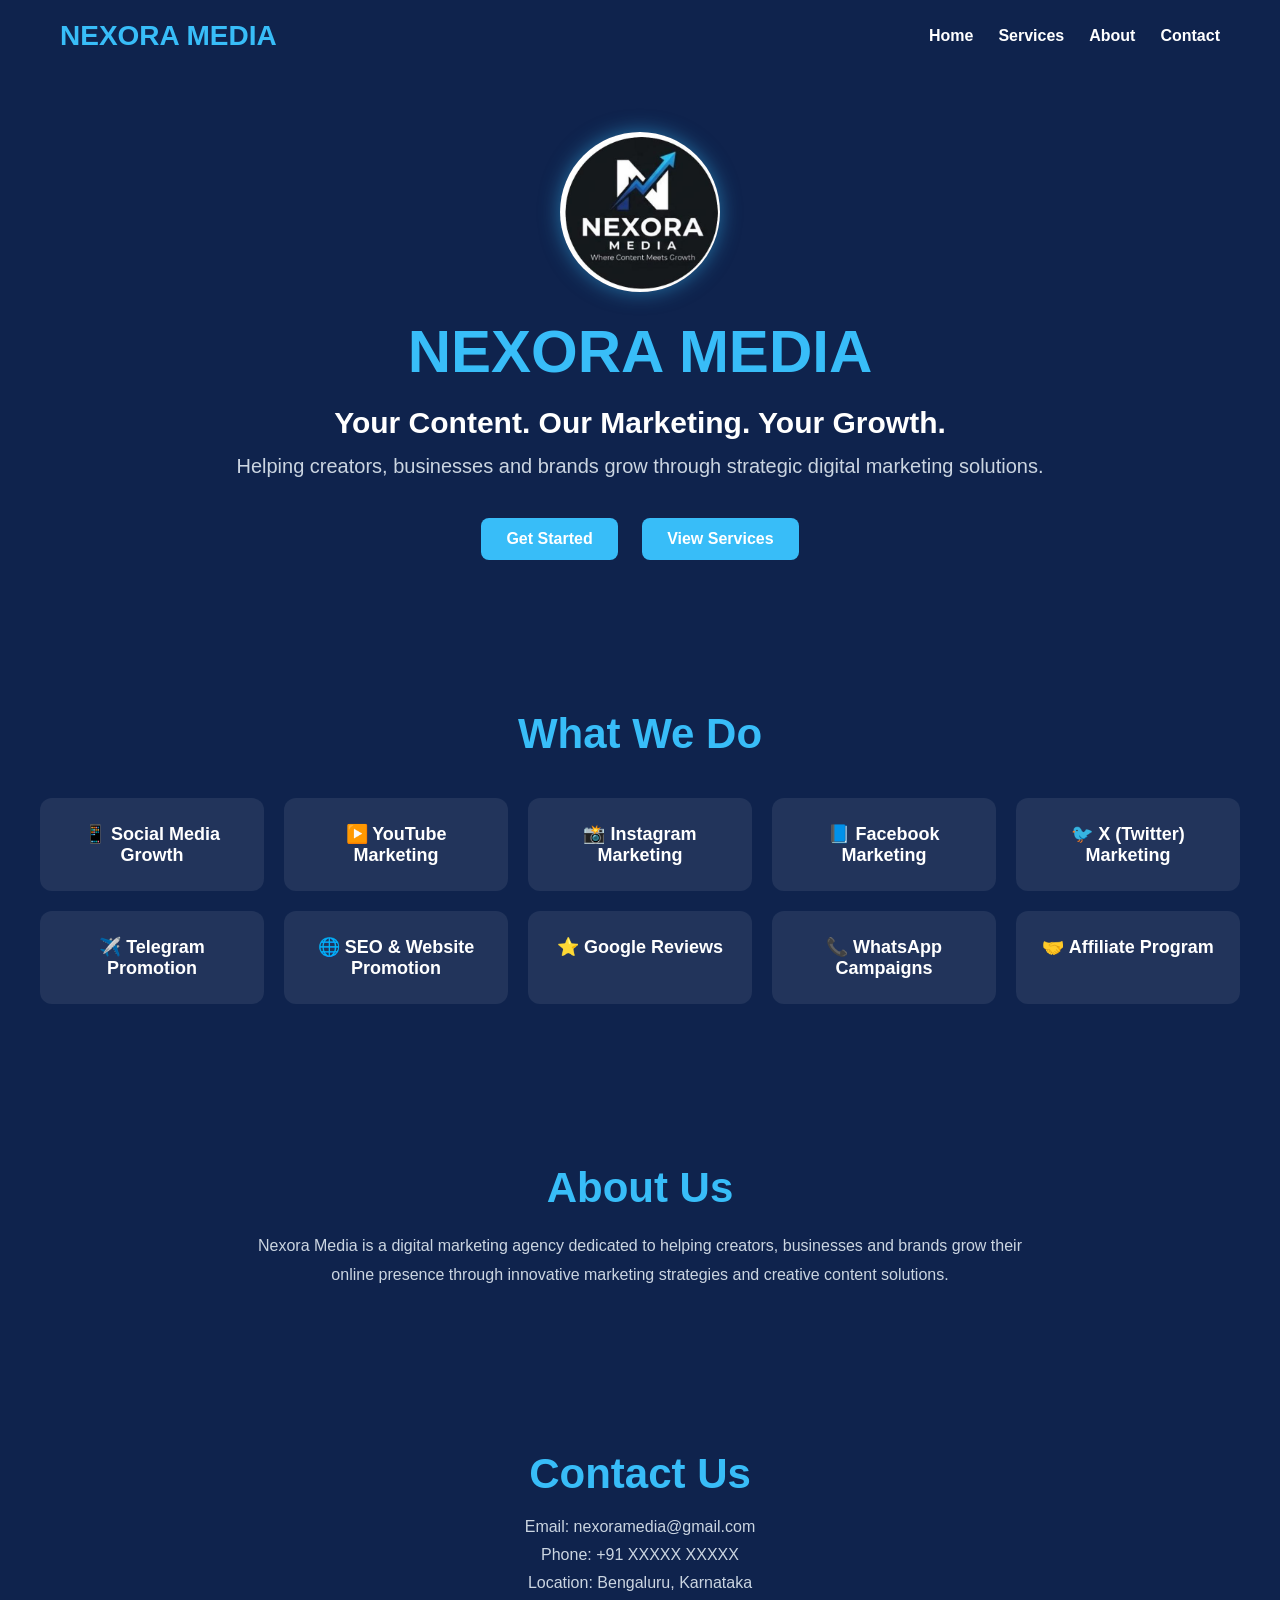
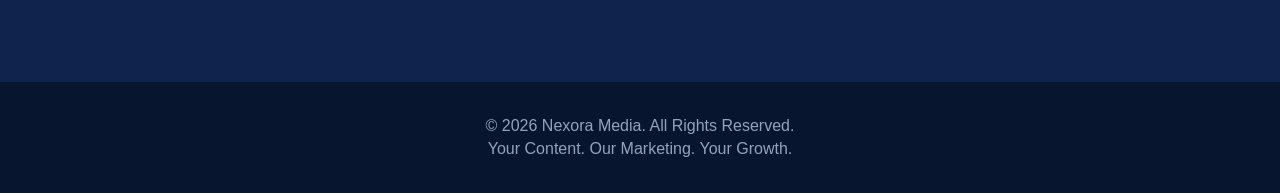
==== index.html @ a1fe9597 "Completed home page and basic things...." ====
<!DOCTYPE html>
<html lang="en">
<head>
    <meta charset="UTF-8">
    <meta name="viewport" content="width=device-width, initial-scale=1.0">
    <title>Nexora Media</title>
    <link rel="stylesheet" href="style.css">
</head>
<body>

<nav>
    <div class="logo">
        NEXORA MEDIA
    </div>

    <ul>
        <li><a href="#">Home</a></li>
        <li><a href="#services">Services</a></li>
        <li><a href="#about">About</a></li>
        <li><a href="#contact">Contact</a></li>
    </ul>
</nav>

<section class="hero">

    <img src="images/logo.jpg.jpeg" alt="Nexora Logo" class="hero-logo">

    <h1>NEXORA MEDIA</h1>

    <h2>Your Content. Our Marketing. Your Growth.</h2>

    <p>
        Helping creators, businesses and brands grow through strategic digital marketing solutions.
    </p>

    <div class="buttons">
        <a href="#contact" class="btn">Get Started</a>
        <a href="#services" class="btn">View Services</a>
    </div>

</section>

<section id="services" class="services">

    <h2>What We Do</h2>

    <div class="service-grid">

        <div class="card">📱 Social Media Growth</div>
        <div class="card">▶️ YouTube Marketing</div>
        <div class="card">📸 Instagram Marketing</div>
        <div class="card">📘 Facebook Marketing</div>
        <div class="card">🐦 X (Twitter) Marketing</div>
        <div class="card">✈️ Telegram Promotion</div>
        <div class="card">🌐 SEO & Website Promotion</div>
        <div class="card">⭐ Google Reviews</div>
        <div class="card">📞 WhatsApp Campaigns</div>
        <div class="card">🤝 Affiliate Program</div>

    </div>

</section>

<section id="about" class="about">

    <h2>About Us</h2>

    <p>
        Nexora Media is a digital marketing agency dedicated to helping creators,
        businesses and brands grow their online presence through innovative
        marketing strategies and creative content solutions.
    </p>

</section>

<section id="contact" class="contact">

    <h2>Contact Us</h2>

    <p>Email: nexoramedia@gmail.com</p>
    <p>Phone: +91 XXXXX XXXXX</p>
    <p>Location: Bengaluru, Karnataka</p>

</section>

<footer>

    <p>© 2026 Nexora Media. All Rights Reserved.</p>

    <p>Your Content. Our Marketing. Your Growth.</p>

</footer>

</body>
</html>
---- style.css ----
*{
    margin:0;
    padding:0;
    box-sizing:border-box;
    font-family:Arial, sans-serif;
}

body{
    background:#0f234d;
    color:white;
}

nav{
    display:flex;
    justify-content:space-between;
    align-items:center;
    padding:20px 60px;
}

.logo{
    font-size:28px;
    font-weight:bold;
    color:#38BDF8;
}

nav ul{
    display:flex;
    list-style:none;
    gap:25px;
}

nav ul li a{
    text-decoration:none;
    color:white;
    font-weight:bold;
}

.hero{
    text-align:center;
    padding:60px 20px;
}

.hero-logo{
    width:160px;
    height:160px;
    border-radius:50%;
    object-fit:cover;
    display:block;
    margin:0 auto 25px auto;
    box-shadow:0 0 20px rgba(56,189,248,0.5);
}

.hero h1{
    font-size:60px;
    color:#38BDF8;
}

.hero h2{
    margin-top:20px;
    font-size:30px;
}

.hero p{
    margin-top:15px;
    font-size:20px;
    color:#cbd5e1;
}

.buttons{
    margin-top:30px;
}

.btn{
    display:inline-block;
    background:#38BDF8;
    color:white;
    text-decoration:none;
    padding:12px 25px;
    border-radius:8px;
    margin:10px;
    font-weight:bold;
}

.services{
    padding:80px 40px;
    text-align:center;
}

.services h2{
    color:#38BDF8;
    font-size:42px;
    margin-bottom:40px;
}

.service-grid{
    display:grid;
    grid-template-columns:repeat(auto-fit,minmax(220px,1fr));
    gap:20px;
}

.card{
    background:rgba(255,255,255,0.08);
    padding:25px;
    border-radius:12px;
    font-size:18px;
    font-weight:bold;
    transition:0.3s;
}

.card:hover{
    transform:translateY(-5px);
}

.about{
    padding:80px 20px;
    text-align:center;
}

.about h2{
    color:#38BDF8;
    font-size:42px;
    margin-bottom:20px;
}

.about p{
    max-width:800px;
    margin:auto;
    color:#cbd5e1;
    line-height:1.8;
}

.contact{
    padding:80px 20px;
    text-align:center;
}

.contact h2{
    color:#38BDF8;
    font-size:42px;
    margin-bottom:20px;
}

.contact p{
    margin:10px;
    color:#cbd5e1;
}

footer{
    text-align:center;
    padding:30px;
    background:#08152f;
}

footer p{
    margin:5px;
    color:#94a3b8;
}
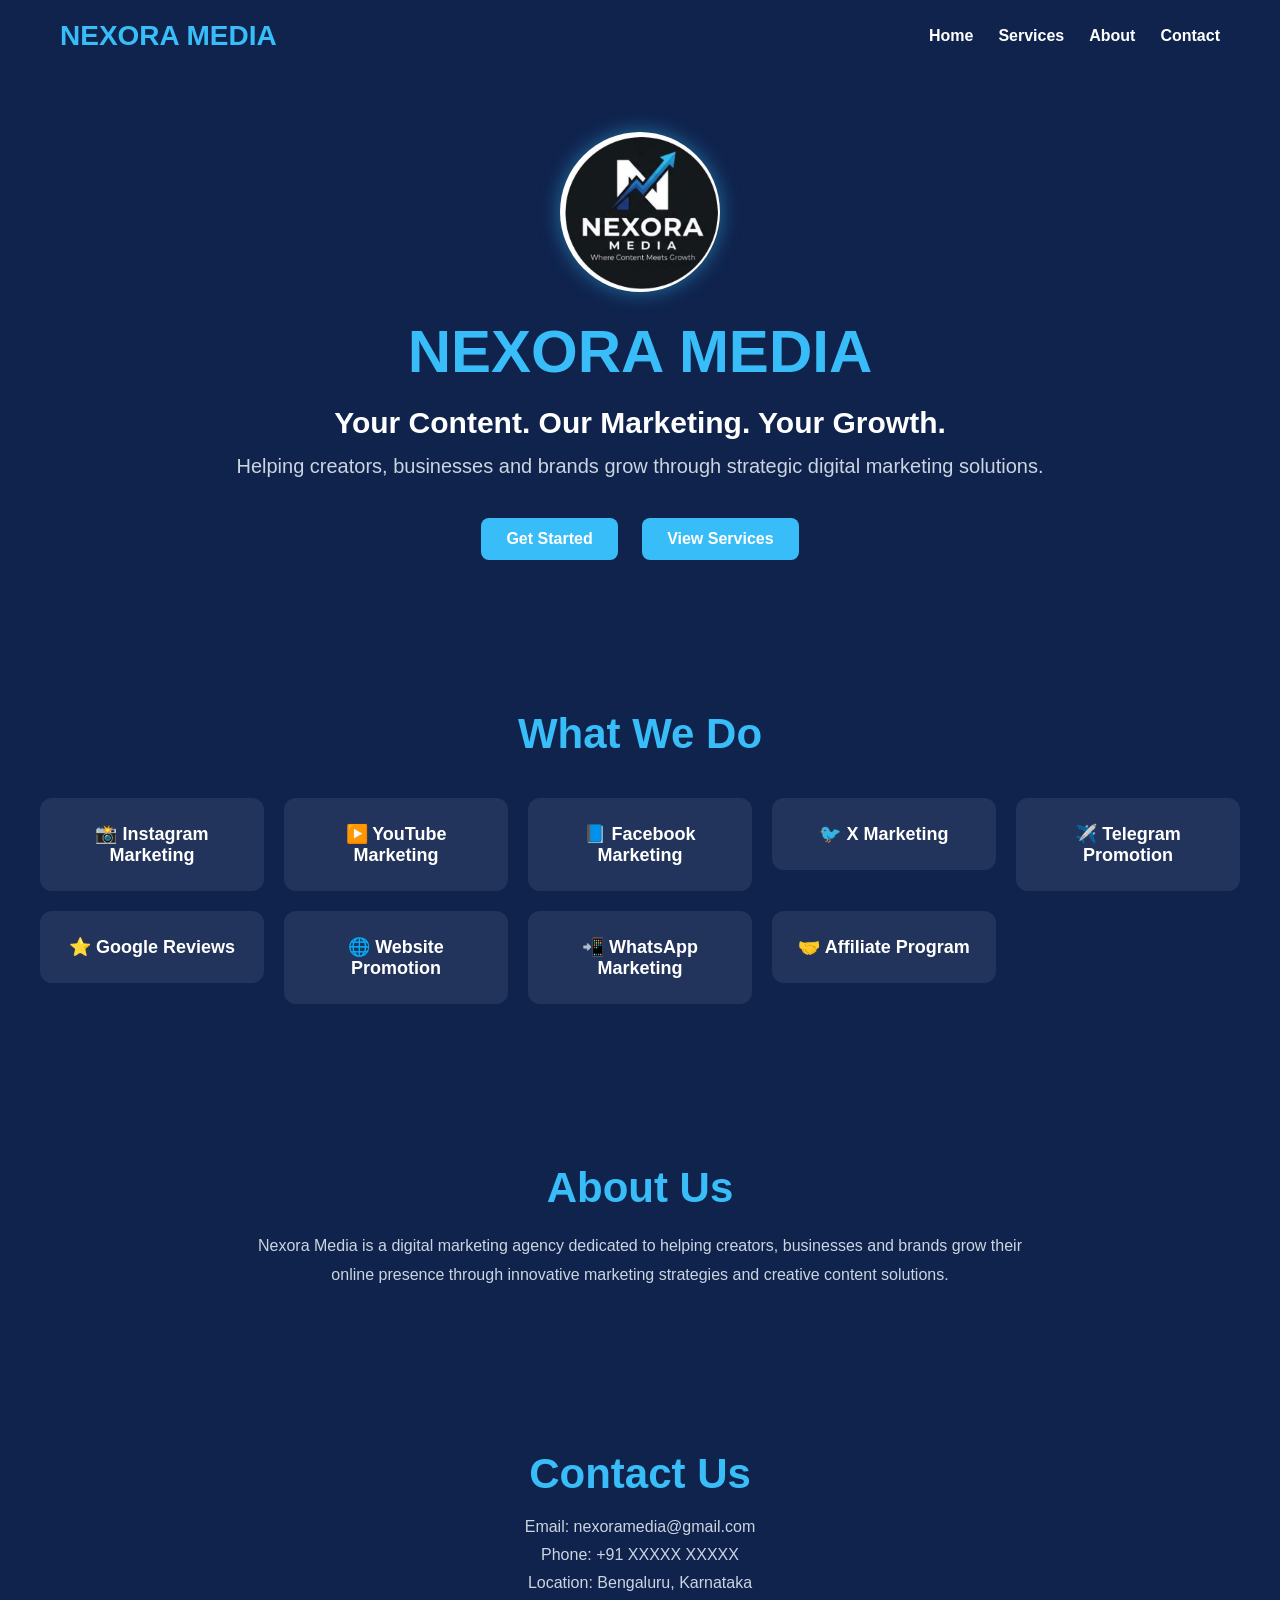
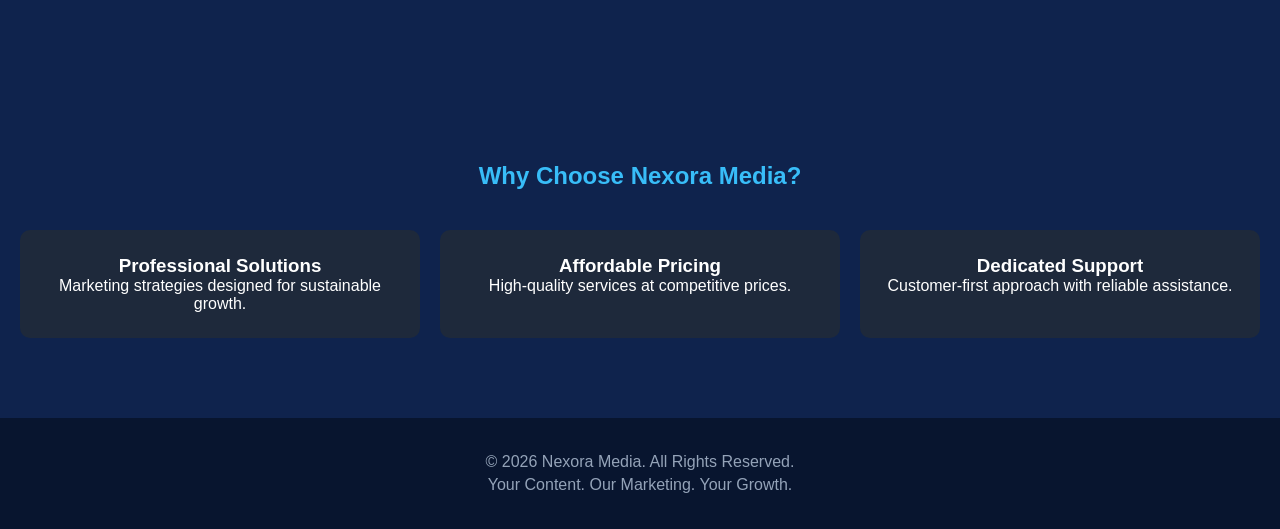
==== commit 6b40c817: "Nexora media v1 completed......" ====
--- a/index.html
+++ b/index.html
@@ -46,18 +46,45 @@
 
     <div class="service-grid">
 
-        <div class="card">📱 Social Media Growth</div>
-        <div class="card">▶️ YouTube Marketing</div>
-        <div class="card">📸 Instagram Marketing</div>
-        <div class="card">📘 Facebook Marketing</div>
-        <div class="card">🐦 X (Twitter) Marketing</div>
-        <div class="card">✈️ Telegram Promotion</div>
-        <div class="card">🌐 SEO & Website Promotion</div>
-        <div class="card">⭐ Google Reviews</div>
-        <div class="card">📞 WhatsApp Campaigns</div>
-        <div class="card">🤝 Affiliate Program</div>
+        <div class="service-grid">
 
-    </div>
+<a href="instagram.html" class="card-link">
+<div class="card">📸 Instagram Marketing</div>
+</a>
+
+<a href="youtube.html" class="card-link">
+<div class="card">▶️ YouTube Marketing</div>
+</a>
+
+<a href="facebook.html" class="card-link">
+<div class="card">📘 Facebook Marketing</div>
+</a>
+
+<a href="twitter.html" class="card-link">
+<div class="card">🐦 X Marketing</div>
+</a>
+
+<a href="telegram.html" class="card-link">
+<div class="card">✈️ Telegram Promotion</div>
+</a>
+
+<a href="google.html" class="card-link">
+<div class="card">⭐ Google Reviews</div>
+</a>
+
+<a href="website.html" class="card-link">
+<div class="card">🌐 Website Promotion</div>
+</a>
+
+<a href="whatsapp.html" class="card-link">
+<div class="card">📲 WhatsApp Marketing</div>
+</a>
+
+<a href="affiliate.html" class="card-link">
+<div class="card">🤝 Affiliate Program</div>
+</a>
+
+</div>
 
 </section>
 
@@ -82,6 +109,30 @@
     <p>Location: Bengaluru, Karnataka</p>
 
 </section>
+<section class="why-us">
+
+<h2>Why Choose Nexora Media?</h2>
+
+<div class="why-grid">
+
+<div class="why-card">
+<h3>Professional Solutions</h3>
+<p>Marketing strategies designed for sustainable growth.</p>
+</div>
+
+<div class="why-card">
+<h3>Affordable Pricing</h3>
+<p>High-quality services at competitive prices.</p>
+</div>
+
+<div class="why-card">
+<h3>Dedicated Support</h3>
+<p>Customer-first approach with reliable assistance.</p>
+</div>
+
+</div>
+
+</section>
 
 <footer>
 
--- a/style.css
+++ b/style.css
@@ -154,4 +154,57 @@
 footer p{
     margin:5px;
     color:#94a3b8;
+}
+.service-page{
+    text-align:center;
+    padding:80px 20px;
+}
+
+.service-page h1{
+    color:#38BDF8;
+    margin-bottom:40px;
+}
+
+.service-list{
+    display:grid;
+    grid-template-columns:repeat(auto-fit,minmax(250px,1fr));
+    gap:20px;
+    max-width:900px;
+    margin:auto;
+}
+
+.service-item{
+    background:#1E293B;
+    padding:20px;
+    border-radius:10px;
+    font-size:18px;
+}
+.card-link{
+    text-decoration:none;
+    color:white;
+}
+.card-link{
+    text-decoration:none;
+    color:white;
+}
+.why-us{
+    padding:80px 20px;
+    text-align:center;
+}
+
+.why-us h2{
+    color:#38BDF8;
+    margin-bottom:40px;
+}
+
+.why-grid{
+    display:grid;
+    grid-template-columns:repeat(auto-fit,minmax(250px,1fr));
+    gap:20px;
+}
+
+.why-card{
+    background:#1E293B;
+    padding:25px;
+    border-radius:10px;
 }
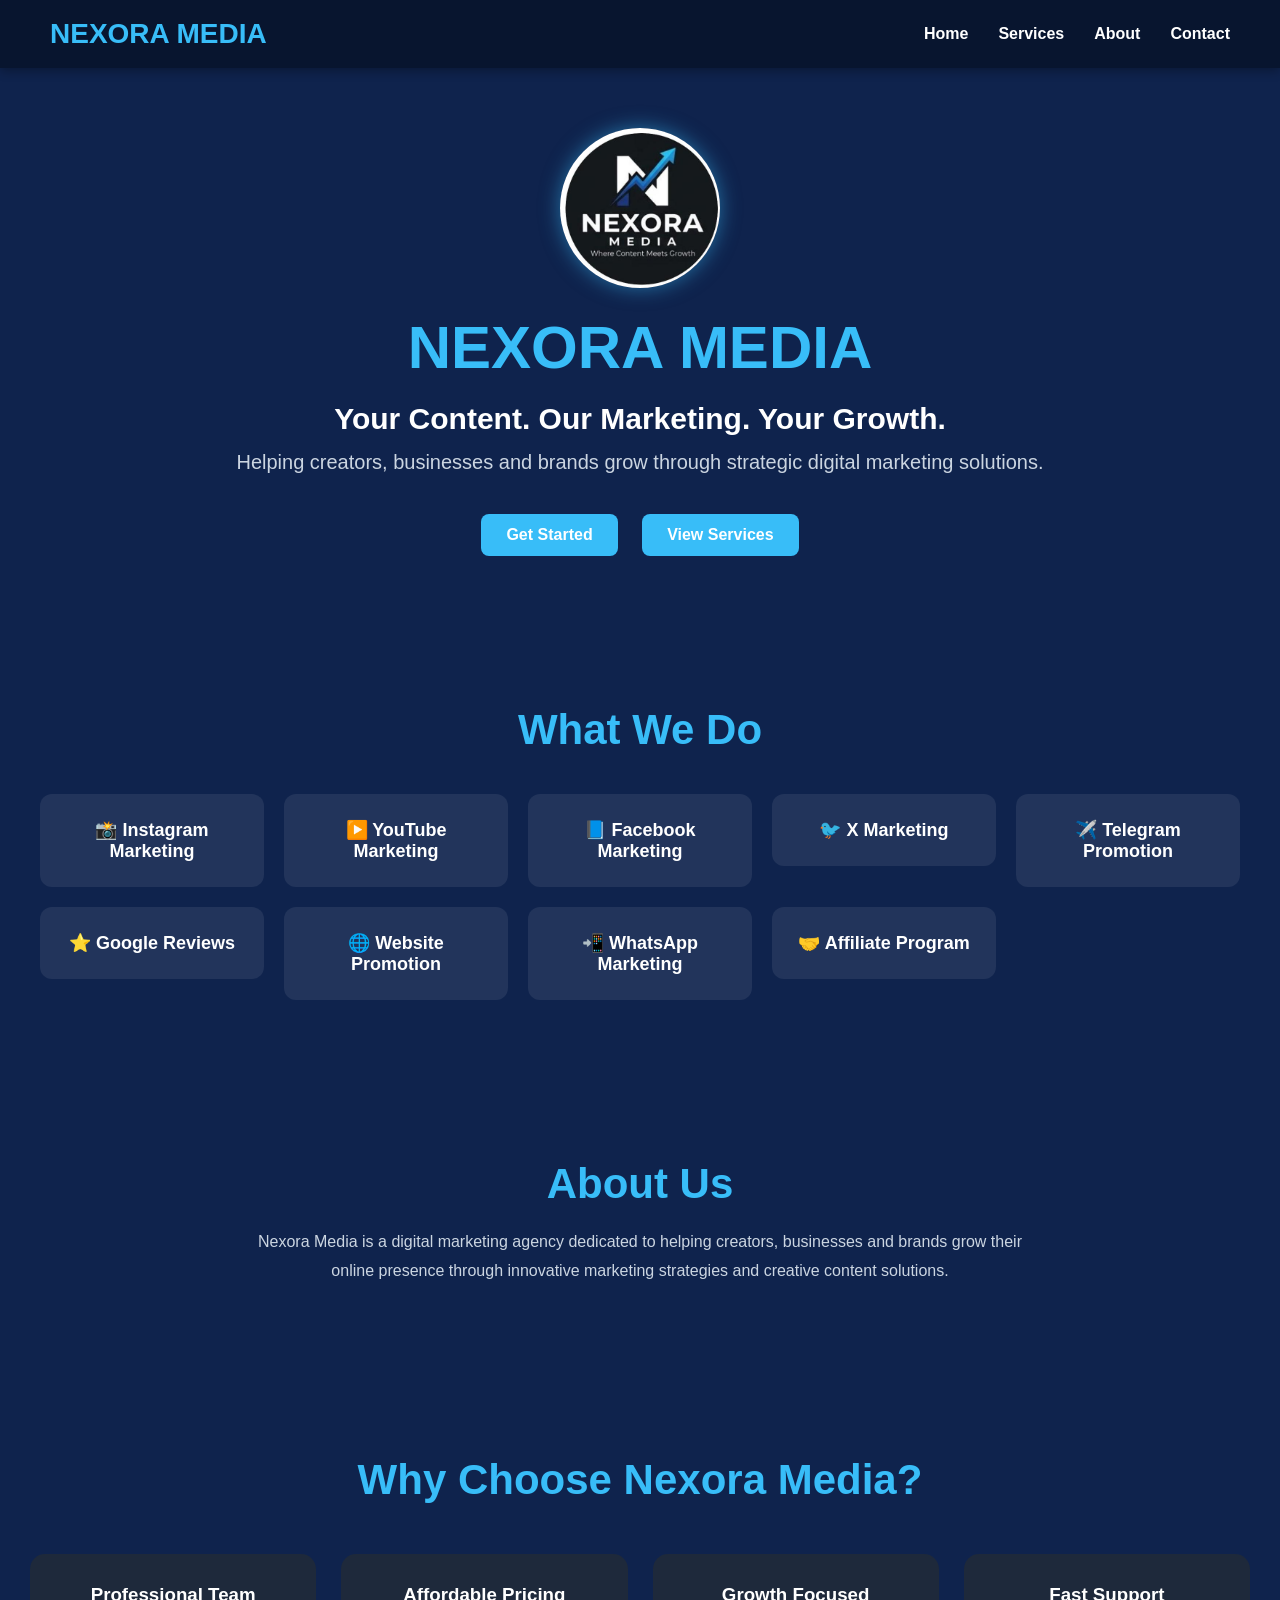
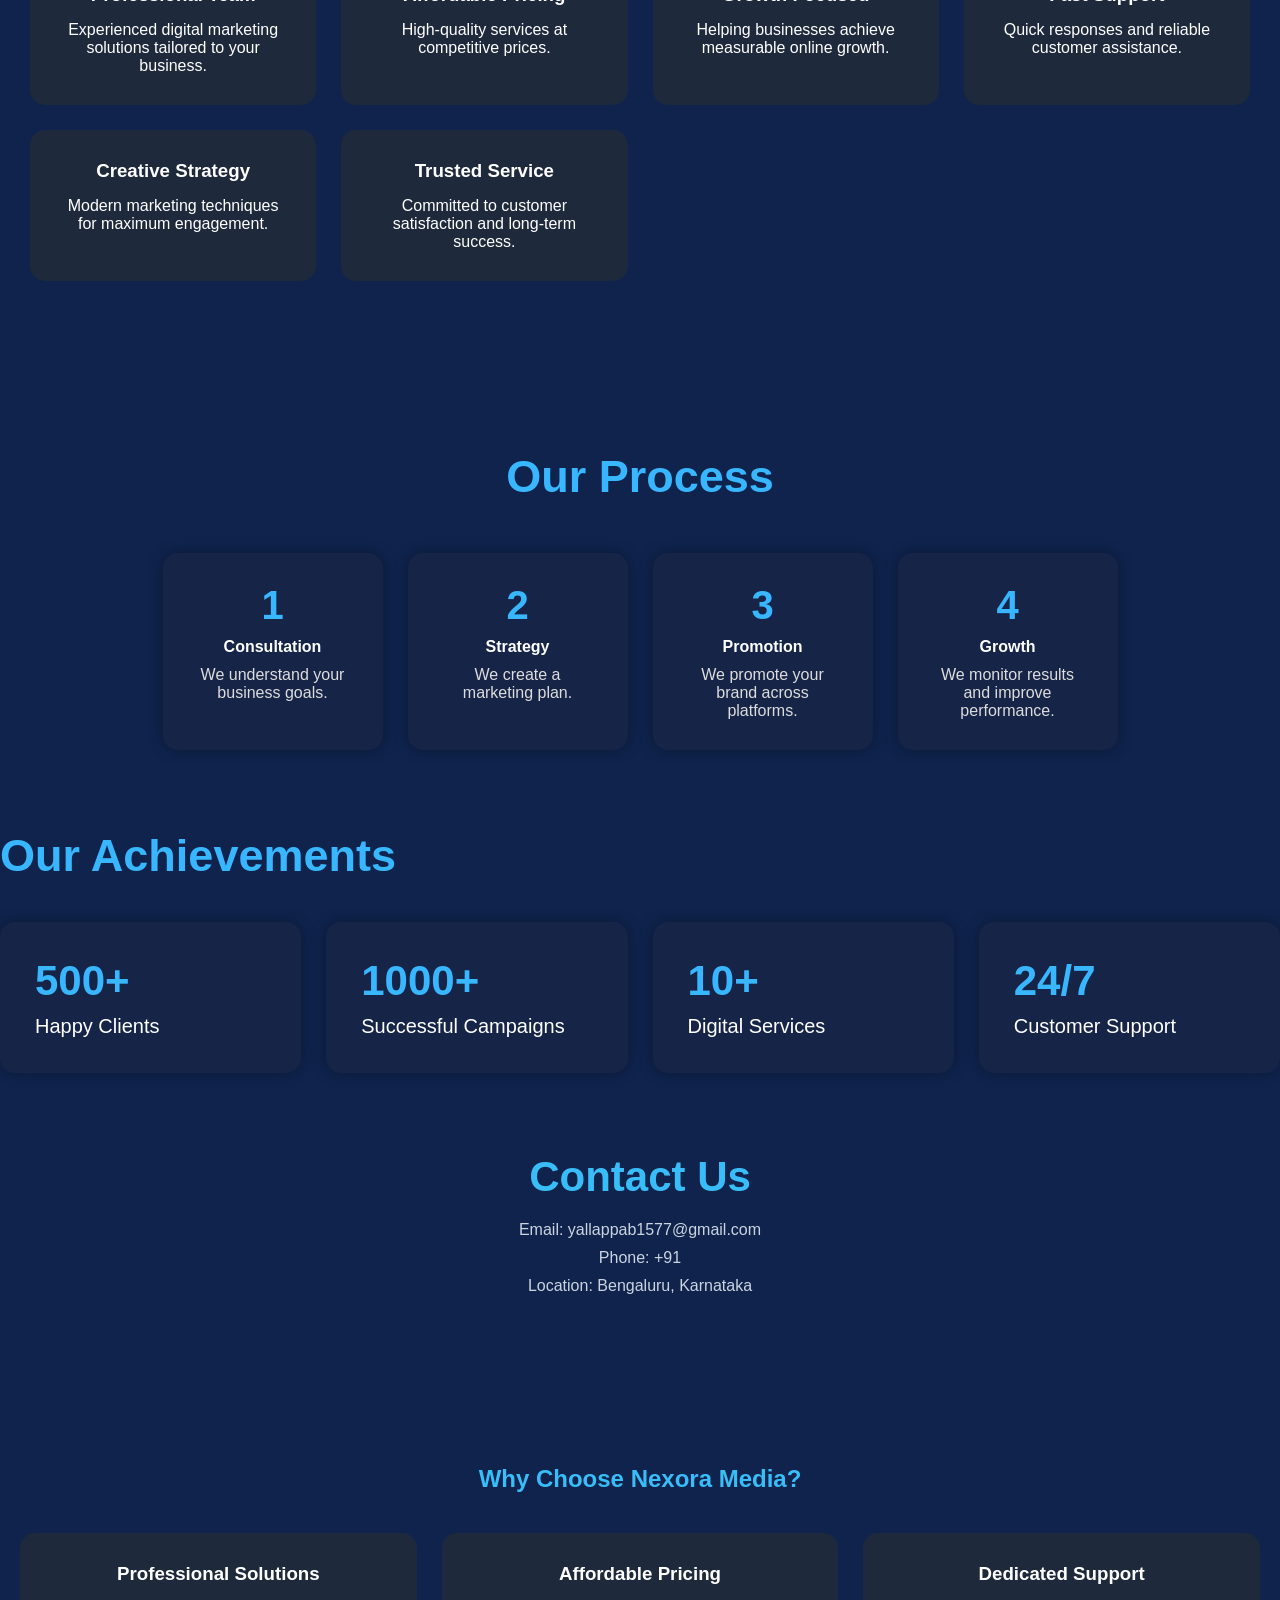
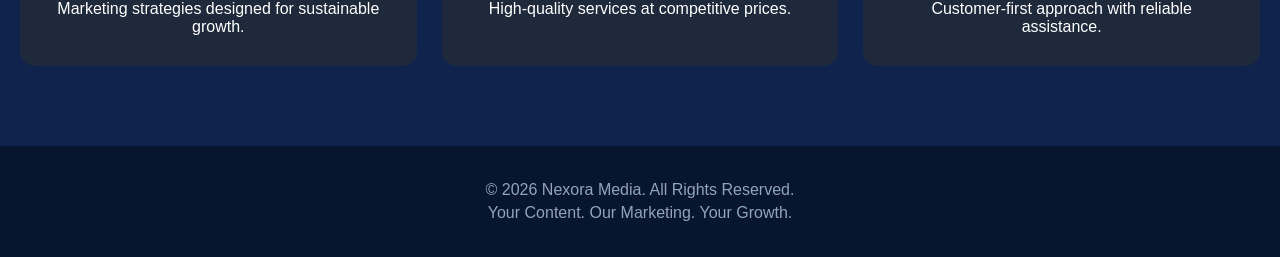
==== commit 7ac82c41: "completed some more section" ====
--- a/index.html
+++ b/index.html
@@ -99,13 +99,114 @@
     </p>
 
 </section>
+<section class="why">
+
+<h2>Why Choose Nexora Media?</h2>
+
+<div class="why-grid">
+
+<div class="why-card">
+<h3>Professional Team</h3>
+<p>Experienced digital marketing solutions tailored to your business.</p>
+</div>
+
+<div class="why-card">
+<h3>Affordable Pricing</h3>
+<p>High-quality services at competitive prices.</p>
+</div>
+
+<div class="why-card">
+<h3>Growth Focused</h3>
+<p>Helping businesses achieve measurable online growth.</p>
+</div>
+
+<div class="why-card">
+<h3>Fast Support</h3>
+<p>Quick responses and reliable customer assistance.</p>
+</div>
+
+<div class="why-card">
+<h3>Creative Strategy</h3>
+<p>Modern marketing techniques for maximum engagement.</p>
+</div>
+
+<div class="why-card">
+<h3>Trusted Service</h3>
+<p>Committed to customer satisfaction and long-term success.</p>
+</div>
+
+</div>
+
+</section>
+<!-- Our Process -->
+
+<section class="process">
+
+<h2>Our Process</h2>
+
+<div class="process-box">
+
+<div class="step">
+<h3>1</h3>
+<h4>Consultation</h4>
+<p>We understand your business goals.</p>
+</div>
+
+<div class="step">
+<h3>2</h3>
+<h4>Strategy</h4>
+<p>We create a marketing plan.</p>
+</div>
+
+<div class="step">
+<h3>3</h3>
+<h4>Promotion</h4>
+<p>We promote your brand across platforms.</p>
+</div>
+
+<div class="step">
+<h3>4</h3>
+<h4>Growth</h4>
+<p>We monitor results and improve performance.</p>
+</div>
+
+</div>
+
+</section>
+<section class="stats">
+    <h2>Our Achievements</h2>
+
+    <div class="stats-container">
+
+        <div class="stat-card">
+            <h1>500+</h1>
+            <p>Happy Clients</p>
+        </div>
+
+        <div class="stat-card">
+            <h1>1000+</h1>
+            <p>Successful Campaigns</p>
+        </div>
+
+        <div class="stat-card">
+            <h1>10+</h1>
+            <p>Digital Services</p>
+        </div>
+
+        <div class="stat-card">
+            <h1>24/7</h1>
+            <p>Customer Support</p>
+        </div>
+
+    </div>
+</section>
 
 <section id="contact" class="contact">
 
     <h2>Contact Us</h2>
 
-    <p>Email: nexoramedia@gmail.com</p>
-    <p>Phone: +91 XXXXX XXXXX</p>
+    <p>Email: yallappab1577@gmail.com</p>
+    <p>Phone: +91 </p>
     <p>Location: Bengaluru, Karnataka</p>
 
 </section>
--- a/style.css
+++ b/style.css
@@ -11,13 +11,22 @@
 }
 
 nav{
+    position:sticky;
+    top:0;
+    width:100%;
+    background:#08152f;
     display:flex;
     justify-content:space-between;
     align-items:center;
-    padding:20px 60px;
+    padding:18px 50px;
+    box-shadow:0 3px 10px rgba(0,0,0,.3);
+    z-index:1000;
 }
 
 .logo{
+    display:flex;
+    align-items:center;
+    gap:12px;
     font-size:28px;
     font-weight:bold;
     color:#38BDF8;
@@ -26,13 +35,18 @@
 nav ul{
     display:flex;
     list-style:none;
-    gap:25px;
+    gap:30px;
 }
 
 nav ul li a{
+    color:white;
     text-decoration:none;
-    color:white;
-    font-weight:bold;
+    font-weight:600;
+    transition:.3s;
+}
+
+nav ul li a:hover{
+    color:#38BDF8;
 }
 
 .hero{
@@ -207,4 +221,128 @@
     background:#1E293B;
     padding:25px;
     border-radius:10px;
+}
+.why{
+    padding:90px 30px;
+    text-align:center;
+}
+
+.why h2{
+    color:#38BDF8;
+    font-size:42px;
+    margin-bottom:50px;
+}
+
+.why-grid{
+    display:grid;
+    grid-template-columns:repeat(auto-fit,minmax(280px,1fr));
+    gap:25px;
+}
+
+.why-card{
+    background:#1E293B;
+    padding:30px;
+    border-radius:15px;
+    transition:.3s;
+}
+
+.why-card:hover{
+    transform:translateY(-10px);
+    background:#2563EB;
+}
+
+.why-card h3{
+    margin-bottom:15px;
+}
+/* Our Process */
+
+.process{
+    padding:80px 10%;
+    text-align:center;
+}
+
+.process h2{
+    font-size:45px;
+    color:#38B6FF;
+    margin-bottom:50px;
+}
+
+.process-box{
+    display:flex;
+    justify-content:center;
+    gap:25px;
+    flex-wrap:wrap;
+}
+
+.step{
+    width:220px;
+    background:#162447;
+    padding:30px;
+    border-radius:15px;
+    box-shadow:0 0 15px rgba(0,0,0,.3);
+    transition:.3s;
+}
+
+.step:hover{
+    transform:translateY(-10px);
+    box-shadow:0 0 20px #38B6FF;
+}
+
+.step h3{
+    color:#38B6FF;
+    font-size:40px;
+    margin-bottom:10px;
+}
+
+.step h4{
+    color:white;
+    margin-bottom:10px;
+}
+
+.step p{
+    color:#ddd;
+}
+
+</div>
+
+</section>
+.stats{
+    padding:80px 10%;
+    text-align:center;
+}
+
+.stats h2{
+    color:#38B6FF;
+    font-size:45px;
+    margin-bottom:40px;
+}
+
+.stats-container{
+    display:grid;
+    grid-template-columns:repeat(4,1fr);
+    gap:25px;
+}
+
+.stat-card{
+    background:#162447;
+    padding:35px;
+    border-radius:15px;
+    transition:.3s;
+    box-shadow:0 0 15px rgba(0,0,0,.3);
+}
+
+.stat-card:hover{
+    transform:translateY(-8px);
+    box-shadow:0 0 20px #38B6FF;
+}
+
+.stat-card h1{
+    color:#38B6FF;
+    font-size:42px;
+    margin-bottom:10px;
+}
+
+.stat-card p{
+    color:white;
+    font-size:20px;
 }
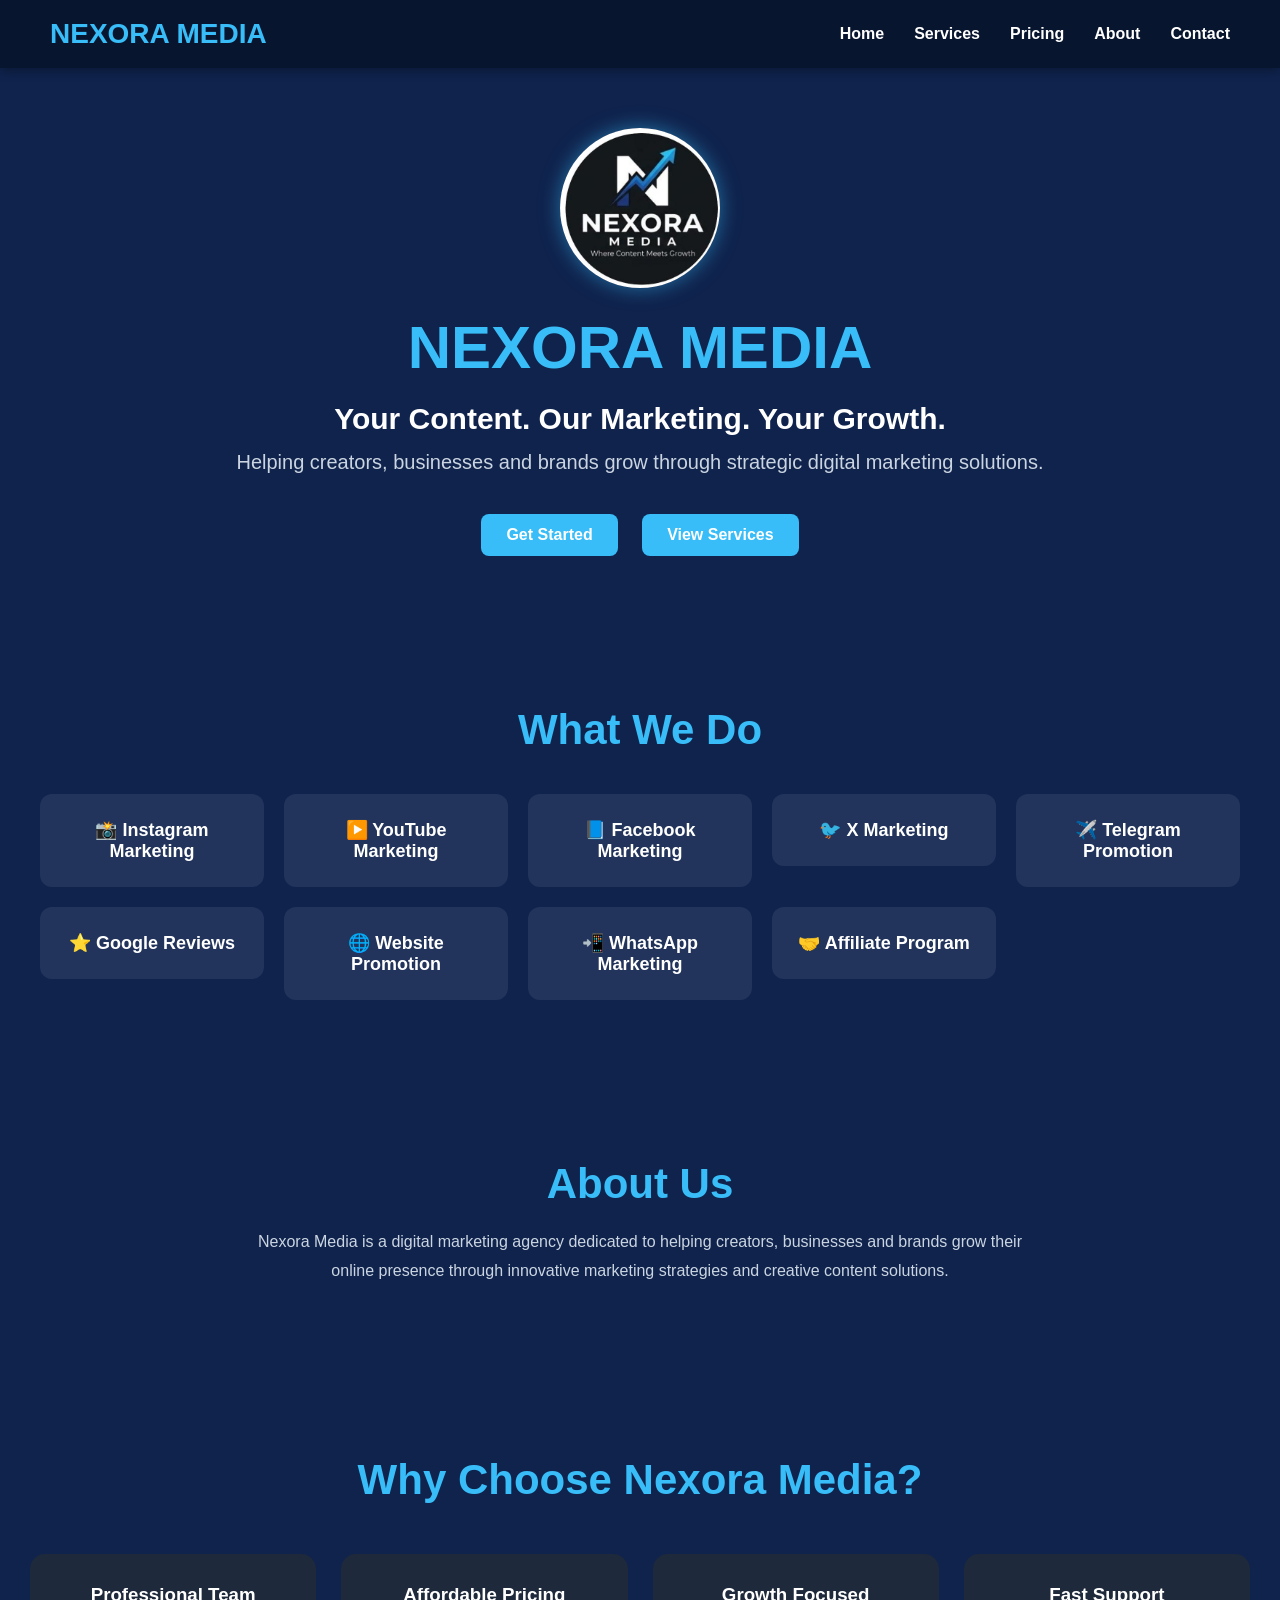
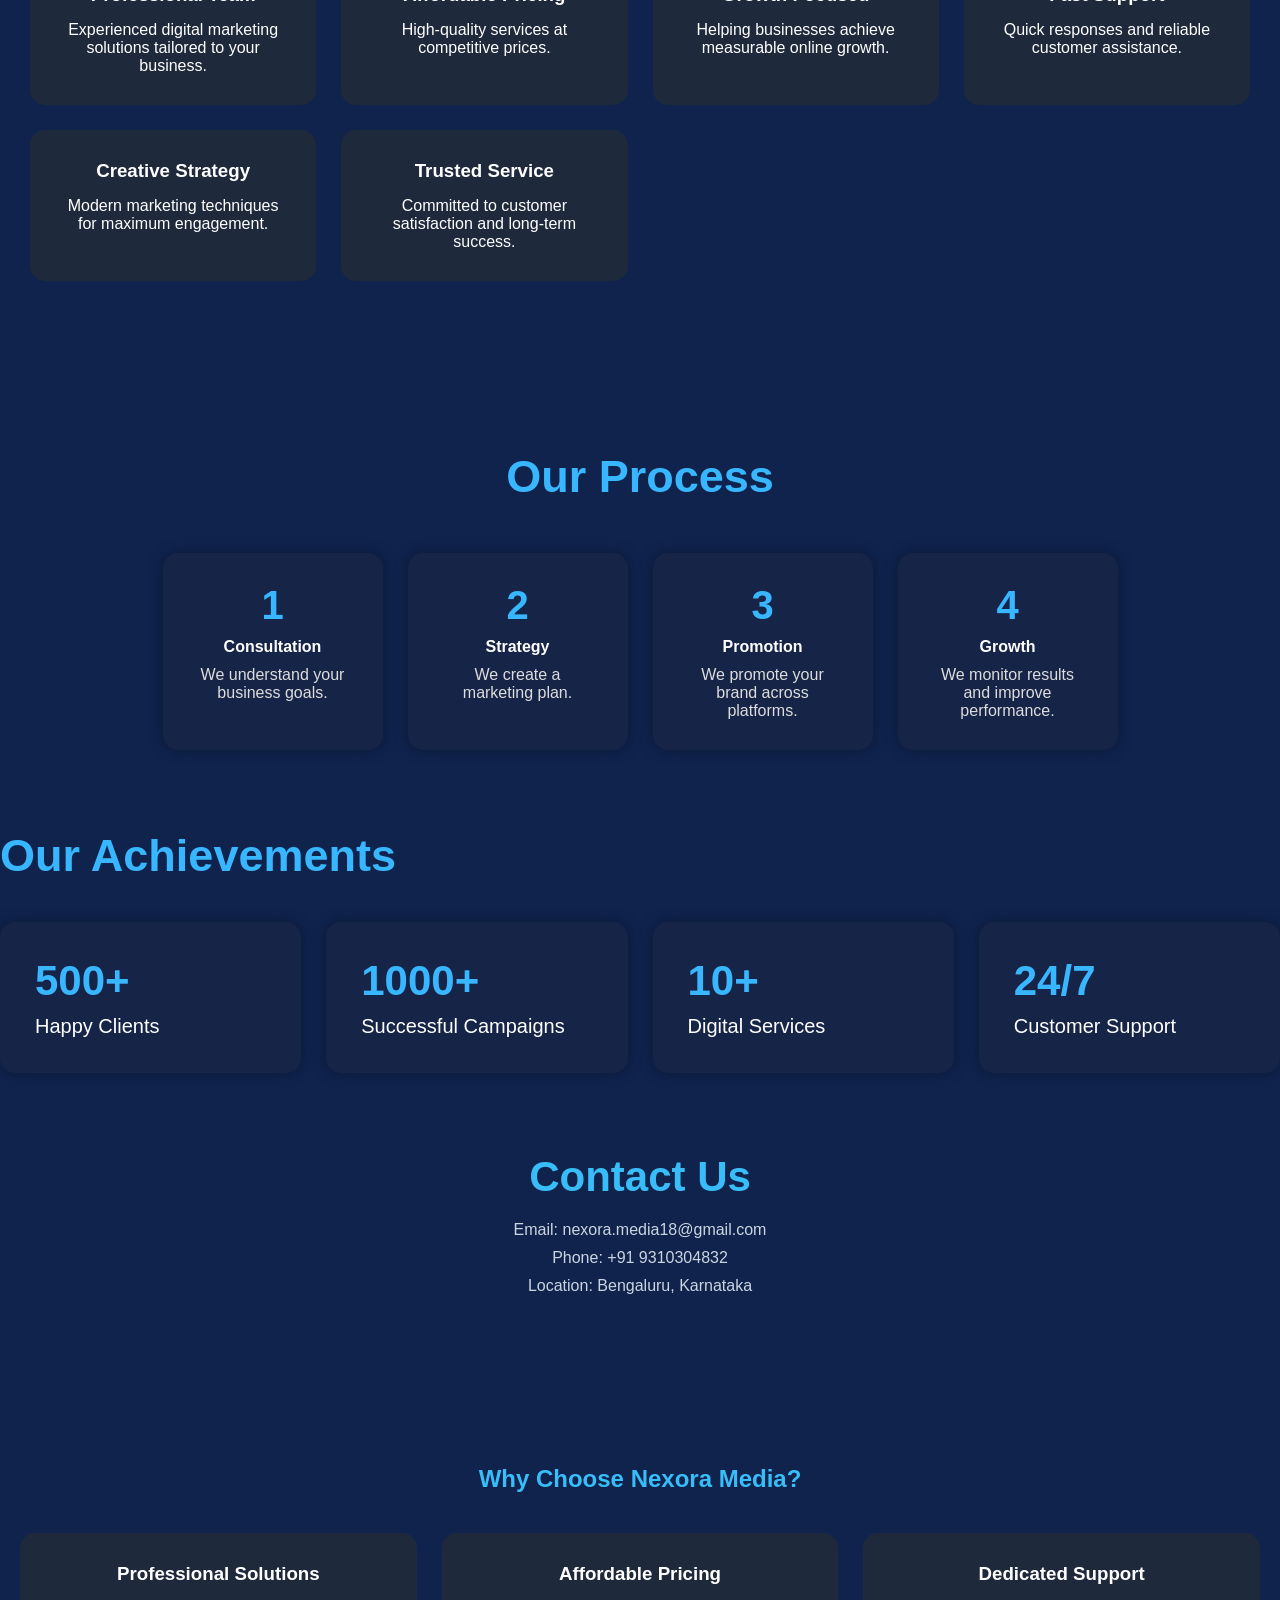
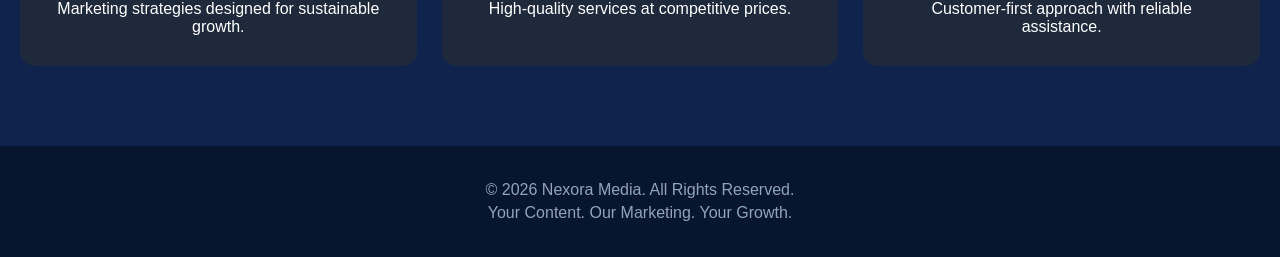
==== commit 93ecec78: "phase 2 about start" ====
--- a/index.html
+++ b/index.html
@@ -16,6 +16,7 @@
     <ul>
         <li><a href="#">Home</a></li>
         <li><a href="#services">Services</a></li>
+        <li><a href="pricing.html">Pricing</a></li>
         <li><a href="#about">About</a></li>
         <li><a href="#contact">Contact</a></li>
     </ul>
@@ -205,8 +206,8 @@
 
     <h2>Contact Us</h2>
 
-    <p>Email: yallappab1577@gmail.com</p>
-    <p>Phone: +91 </p>
+    <p>Email: nexora.media18@gmail.com</p>
+    <p>Phone: +91 9310304832 </p>
     <p>Location: Bengaluru, Karnataka</p>
 
 </section>
--- a/style.css
+++ b/style.css
@@ -345,4 +345,136 @@
 .stat-card p{
     color:white;
     font-size:20px;
+}
+.pricing{
+
+padding:120px 10%;
+
+text-align:center;
+
+}
+
+.pricing h1{
+
+font-size:48px;
+
+color:#25b6ff;
+
+margin-bottom:15px;
+
+}
+
+.pricing p{
+
+font-size:20px;
+
+color:white;
+
+margin-bottom:60px;
+
+}
+.pricing-container{
+
+display:grid;
+
+grid-template-columns:repeat(auto-fit,minmax(300px,1fr));
+
+gap:35px;
+
+margin-top:60px;
+
+}
+
+.price-card{
+
+background:#16213e;
+
+padding:35px;
+
+border-radius:20px;
+
+text-align:center;
+
+transition:.4s;
+
+box-shadow:0 0 20px rgba(0,170,255,.2);
+
+}
+
+.price-card:hover{
+
+transform:translateY(-10px);
+
+box-shadow:0 0 35px #00bfff;
+
+}
+
+.price-card h2{
+
+color:#00bfff;
+
+margin-bottom:10px;
+
+}
+
+.price-card h1{
+
+font-size:50px;
+
+margin:20px 0;
+
+color:white;
+
+}
+
+.price-card p{
+
+margin-bottom:20px;
+
+}
+
+.price-card ul{
+
+list-style:none;
+
+padding:0;
+
+margin:20px 0;
+
+}
+
+.price-card ul li{
+
+margin:12px 0;
+
+color:white;
+
+}
+
+.price-btn{
+
+display:inline-block;
+
+padding:12px 35px;
+
+background:#00bfff;
+
+color:white;
+
+border-radius:30px;
+
+text-decoration:none;
+
+font-weight:bold;
+
+margin-top:20px;
+
+}
+
+.featured{
+
+border:3px solid #00bfff;
+
+transform:scale(1.05);
+
 }
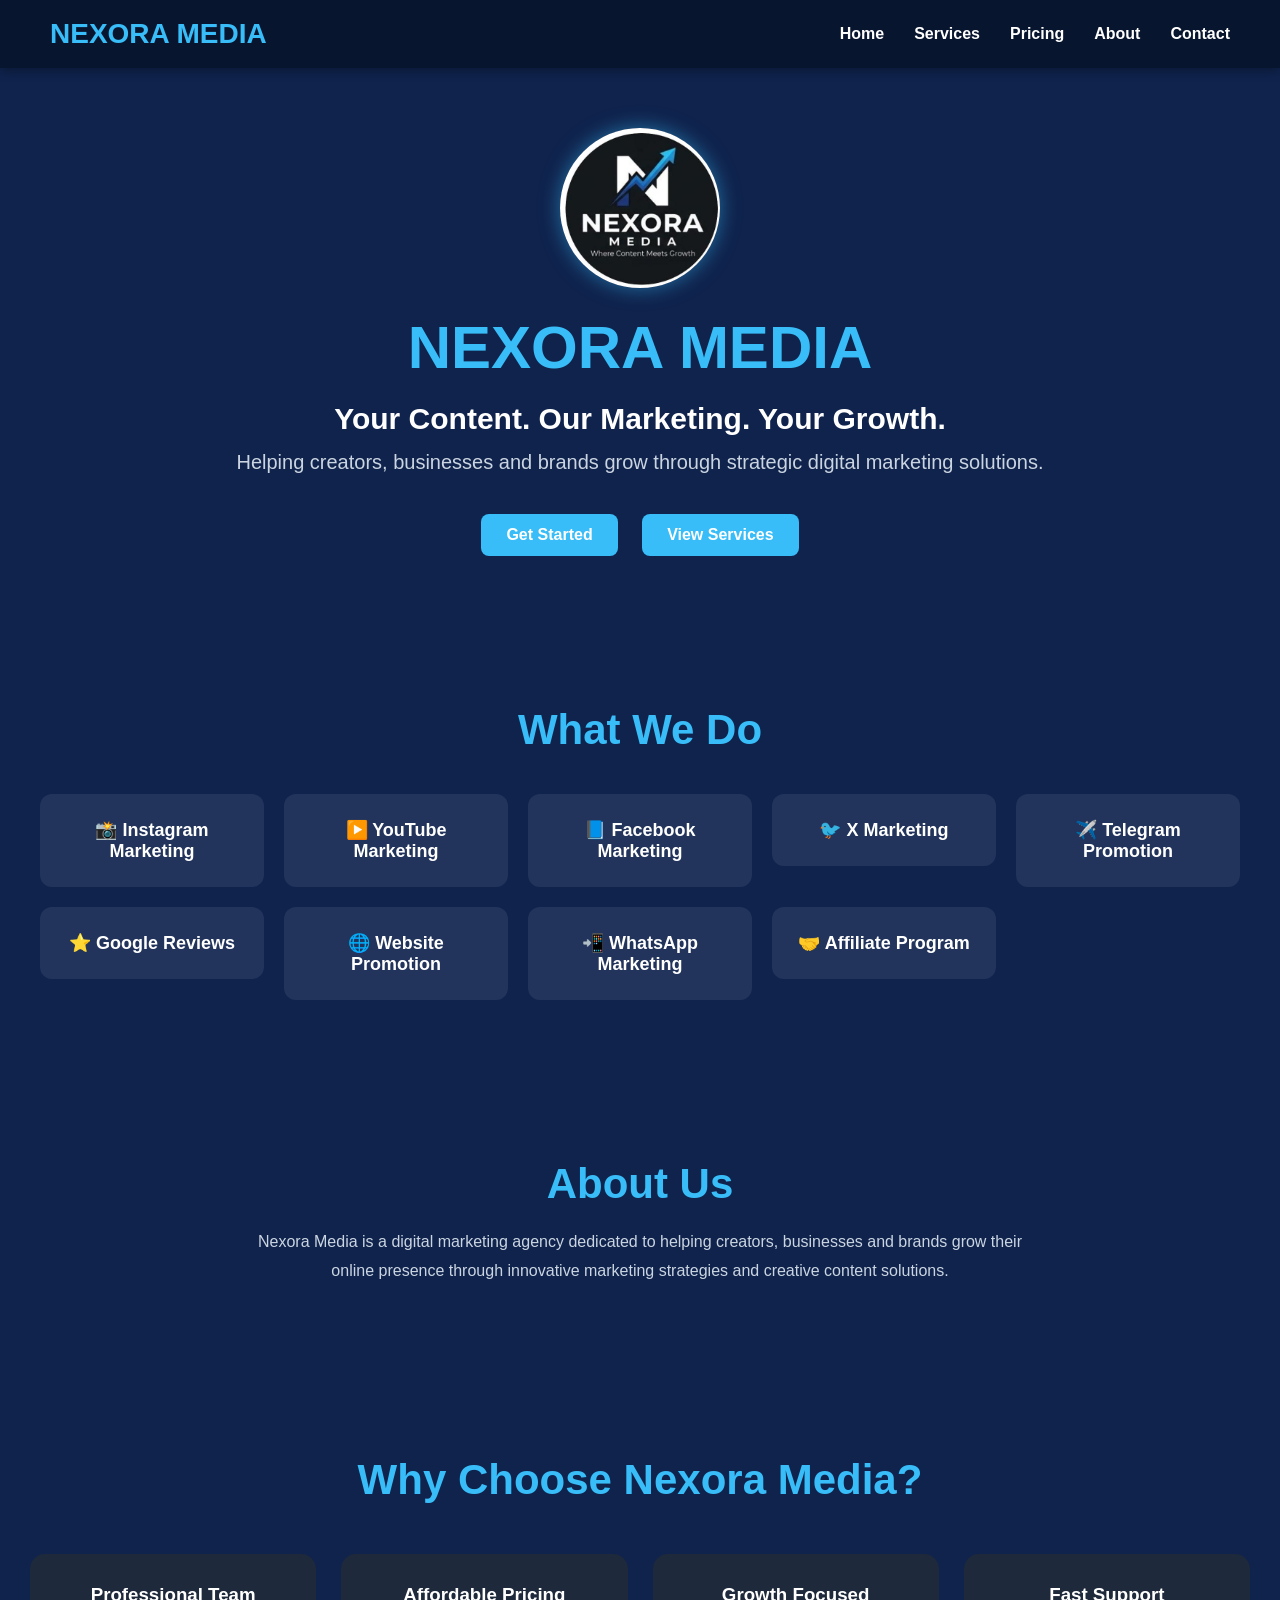
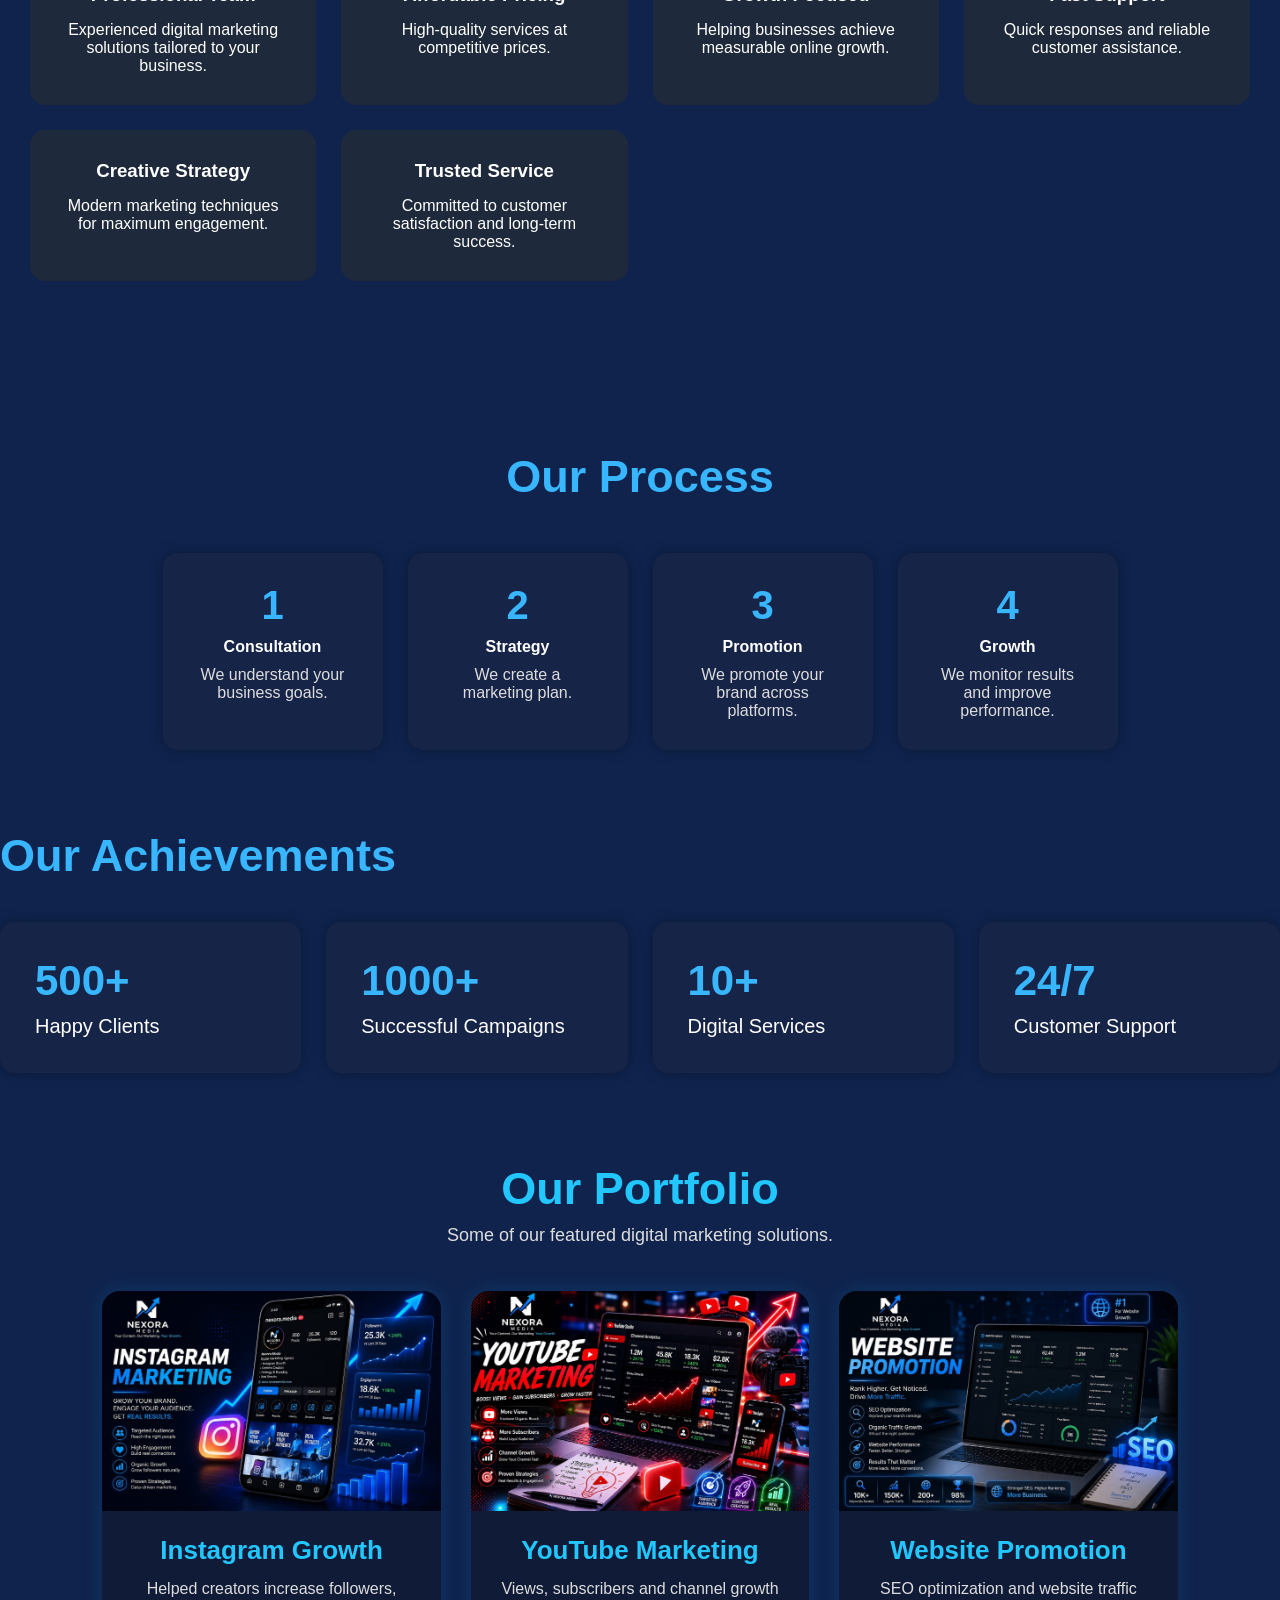
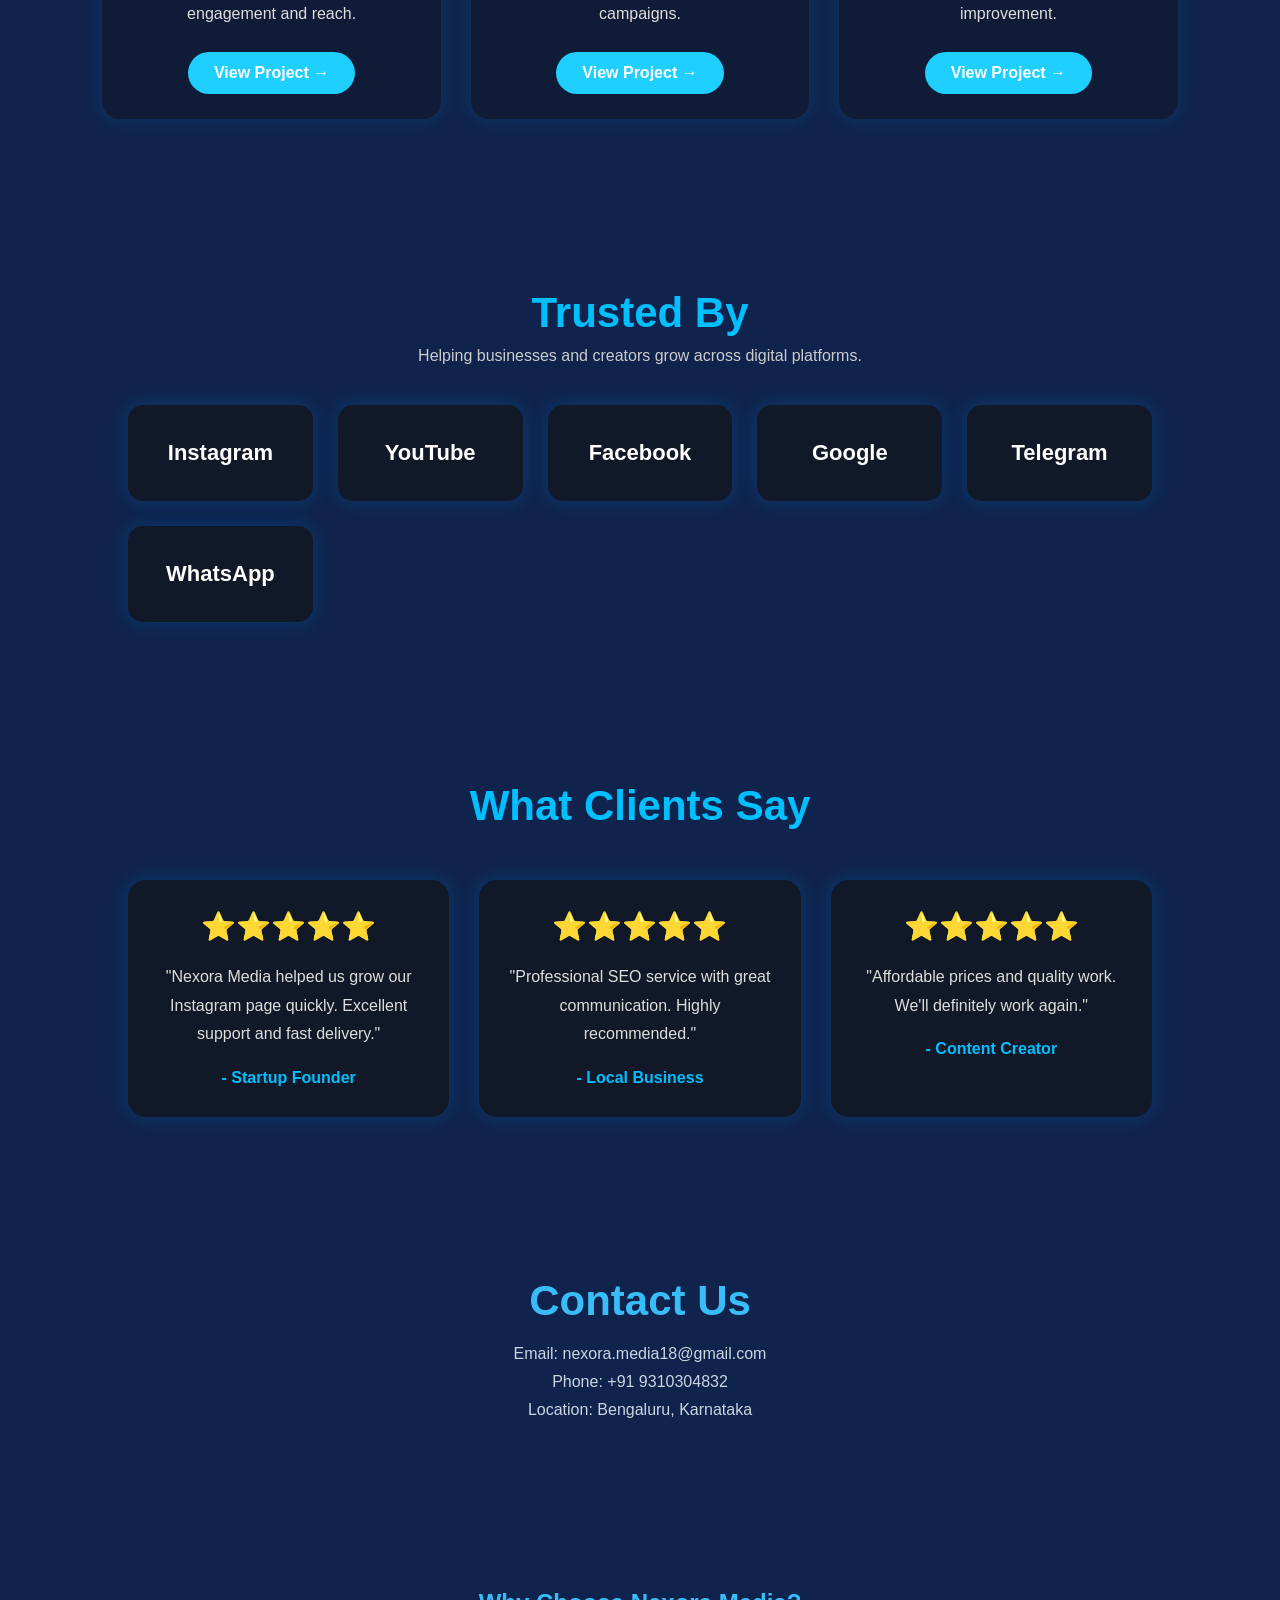
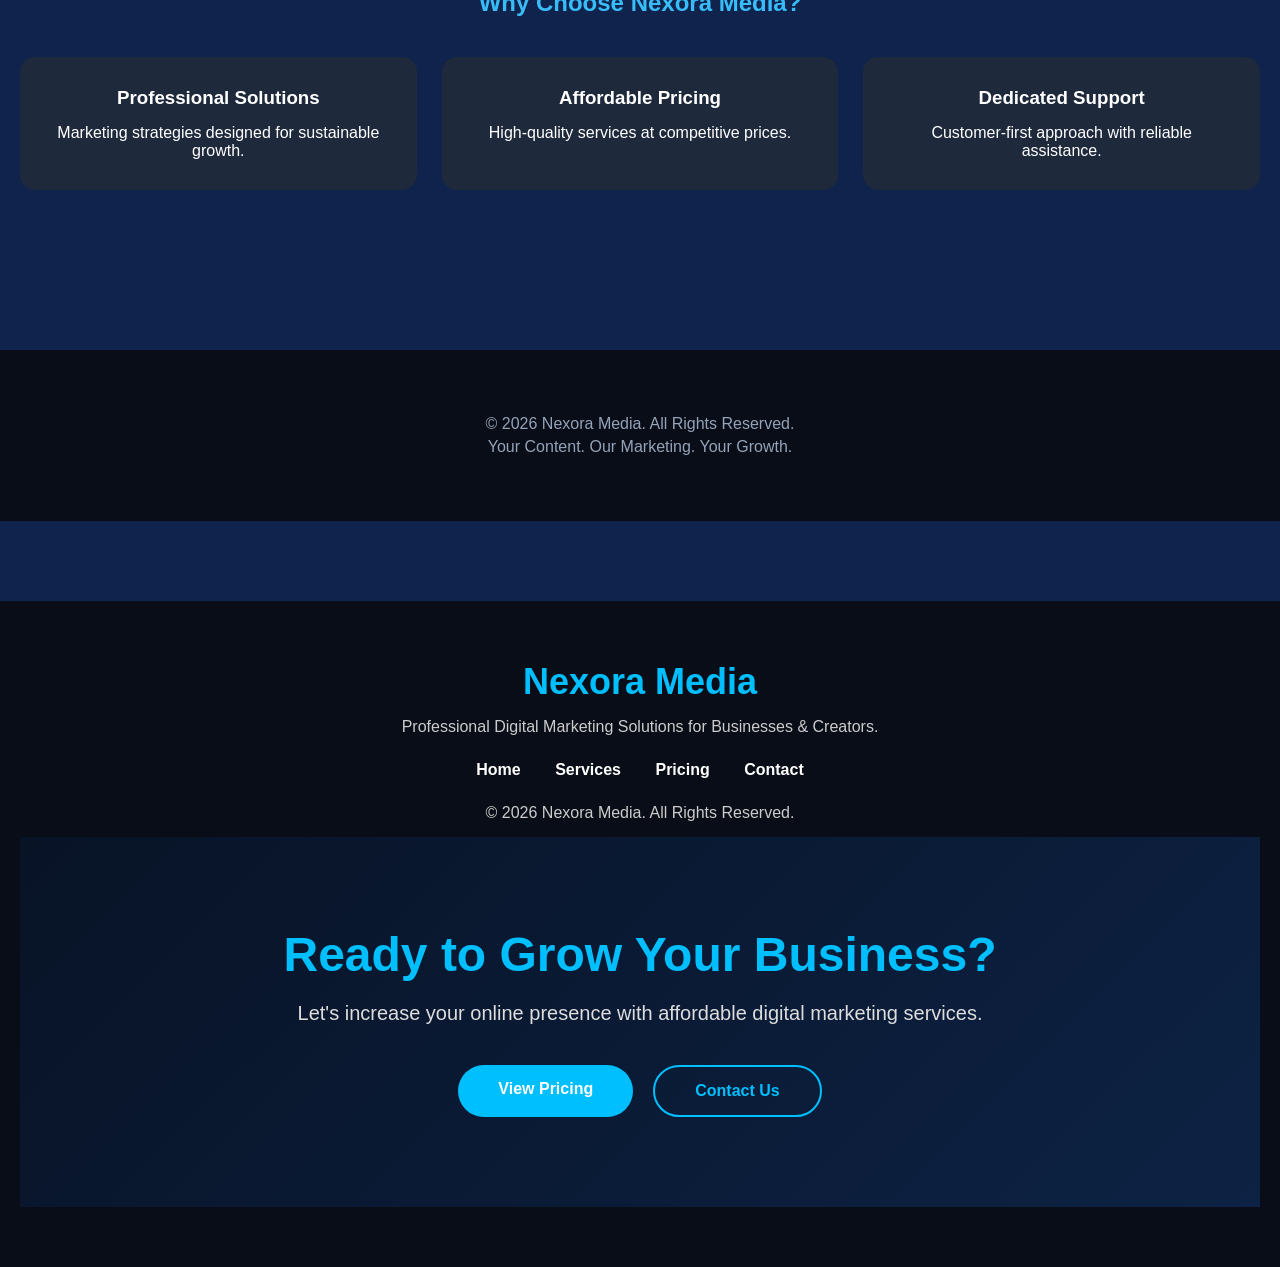
==== commit 57f4cb19: "completed all main required things ..." ====
--- a/index.html
+++ b/index.html
@@ -201,7 +201,88 @@
 
     </div>
 </section>
-
+<!-- PORTFOLIO SECTION -->
+
+<section id="portfolio" class="portfolio">
+
+<h2>Our Portfolio</h2>
+
+<p class="portfolio-text">
+Some of our featured digital marketing solutions.
+</p>
+
+<div class="portfolio-container">
+
+<div class="portfolio-card">
+<img src="images/instagram.jpg" alt="Instagram">
+<h3>Instagram Growth</h3>
+<p>Helped creators increase followers, engagement and reach.</p>
+<a href="instagram.html">View Project →</a>
+</div>
+
+<div class="portfolio-card">
+<img src="images/youtube.jpg" alt="YouTube">
+<h3>YouTube Marketing</h3>
+<p>Views, subscribers and channel growth campaigns.</p>
+<a href="youtube.html">View Project →</a>
+</div>
+
+<div class="portfolio-card">
+<img src="images/website.jpg" alt="Website">
+<h3>Website Promotion</h3>
+<p>SEO optimization and website traffic improvement.</p>
+<a href="website.html">View Project →</a>
+</div>
+
+</div>
+
+</section>
+<section class="clients">
+    <h2>Trusted By</h2>
+    <p>Helping businesses and creators grow across digital platforms.</p>
+
+    <div class="client-logos">
+        <div class="client-box">Instagram</div>
+        <div class="client-box">YouTube</div>
+        <div class="client-box">Facebook</div>
+        <div class="client-box">Google</div>
+        <div class="client-box">Telegram</div>
+        <div class="client-box">WhatsApp</div>
+    </div>
+</section>
+<section class="testimonials">
+
+<h2>What Clients Say</h2>
+
+<div class="testimonial-container">
+
+<div class="testimonial-card">
+<h3>⭐⭐⭐⭐⭐</h3>
+<p>
+"Nexora Media helped us grow our Instagram page quickly. Excellent support and fast delivery."
+</p>
+<h4>- Startup Founder</h4>
+</div>
+
+<div class="testimonial-card">
+<h3>⭐⭐⭐⭐⭐</h3>
+<p>
+"Professional SEO service with great communication. Highly recommended."
+</p>
+<h4>- Local Business</h4>
+</div>
+
+<div class="testimonial-card">
+<h3>⭐⭐⭐⭐⭐</h3>
+<p>
+"Affordable prices and quality work. We'll definitely work again."
+</p>
+<h4>- Content Creator</h4>
+</div>
+
+</div>
+
+</section>
 <section id="contact" class="contact">
 
     <h2>Contact Us</h2>
@@ -243,6 +324,49 @@
     <p>Your Content. Our Marketing. Your Growth.</p>
 
 </footer>
-
+<footer>
+
+<div class="footer-content">
+
+<h2>Nexora Media</h2>
+
+<p>
+Professional Digital Marketing Solutions for Businesses & Creators.
+</p>
+
+<div class="footer-links">
+
+<a href="#">Home</a>
+
+<a href="#services">Services</a>
+
+<a href="pricing.html">Pricing</a>
+
+<a href="#contact">Contact</a>
+
+</div>
+
+<p class="copyright">
+
+© 2026 Nexora Media. All Rights Reserved.
+
+</p>
+
+</div>
+<section class="cta">
+
+<h2>Ready to Grow Your Business?</h2>
+
+<p>
+Let's increase your online presence with affordable digital marketing services.
+</p>
+
+<div class="cta-buttons">
+<a href="pricing.html" class="btn-primary">View Pricing</a>
+<a href="#contact" class="btn-secondary">Contact Us</a>
+</div>
+
+</section>
+</footer>
 </body>
 </html>
--- a/style.css
+++ b/style.css
@@ -477,4 +477,379 @@
 
 transform:scale(1.05);
 
+}
+/* Portfolio */
+
+.portfolio{
+padding:90px 8%;
+text-align:center;
+}
+
+.portfolio h2{
+font-size:45px;
+color:#22c7ff;
+margin-bottom:10px;
+}
+
+.portfolio-text{
+color:#ddd;
+margin-bottom:45px;
+font-size:18px;
+}
+
+.portfolio-container{
+
+display:grid;
+
+grid-template-columns:repeat(auto-fit,minmax(300px,1fr));
+
+gap:30px;
+
+}
+
+.portfolio-card{
+
+background:#101b38;
+
+border-radius:18px;
+
+overflow:hidden;
+
+transition:.4s;
+
+box-shadow:0 0 20px rgba(0,180,255,.15);
+
+}
+
+.portfolio-card:hover{
+
+transform:translateY(-12px);
+
+box-shadow:0 0 35px #18cfff;
+
+}
+
+.portfolio-card img{
+
+width:100%;
+
+height:220px;
+
+object-fit:cover;
+
+}
+
+.portfolio-card h3{
+
+color:#22c7ff;
+
+margin:20px 0 10px;
+
+font-size:26px;
+
+}
+
+.portfolio-card p{
+
+padding:0 20px;
+
+color:#ddd;
+
+line-height:1.6;
+
+}
+
+.portfolio-card a{
+
+display:inline-block;
+
+margin:25px;
+
+padding:12px 26px;
+
+background:#1ecfff;
+
+color:#fff;
+
+border-radius:30px;
+
+text-decoration:none;
+
+font-weight:bold;
+
+transition:.3s;
+
+}
+
+.portfolio-card a:hover{
+
+background:#00a6e6;
+
+}
+.service-image{
+    width:100%;
+    height:220px;
+    object-fit:cover;
+    border-radius:15px;
+    margin-bottom:18px;
+    box-shadow:0 0 20px rgba(0,170,255,.4);
+}
+.clients{
+    padding:80px 10%;
+    text-align:center;
+}
+
+.clients h2{
+    font-size:42px;
+    color:#00bfff;
+    margin-bottom:10px;
+}
+
+.clients p{
+    color:#ccc;
+    margin-bottom:40px;
+}
+
+.client-logos{
+    display:grid;
+    grid-template-columns:repeat(auto-fit,minmax(160px,1fr));
+    gap:25px;
+}
+
+.client-box{
+    background:#111827;
+    padding:35px;
+    border-radius:15px;
+    font-size:22px;
+    font-weight:bold;
+    color:white;
+    transition:.3s;
+    box-shadow:0 0 20px rgba(0,170,255,.2);
+}
+
+.client-box:hover{
+    transform:translateY(-8px);
+    box-shadow:0 0 30px #00bfff;
+}
+.testimonials{
+
+padding:80px 10%;
+
+text-align:center;
+
+}
+
+.testimonials h2{
+
+font-size:42px;
+
+color:#00bfff;
+
+margin-bottom:50px;
+
+}
+
+.testimonial-container{
+
+display:grid;
+
+grid-template-columns:repeat(auto-fit,minmax(280px,1fr));
+
+gap:30px;
+
+}
+
+.testimonial-card{
+
+background:#111827;
+
+padding:30px;
+
+border-radius:18px;
+
+transition:.3s;
+
+box-shadow:0 0 20px rgba(0,170,255,.2);
+
+}
+
+.testimonial-card:hover{
+
+transform:translateY(-10px);
+
+box-shadow:0 0 30px #00bfff;
+
+}
+
+.testimonial-card h3{
+
+font-size:28px;
+
+margin-bottom:20px;
+
+}
+
+.testimonial-card p{
+
+color:#ddd;
+
+line-height:1.8;
+
+}
+
+.testimonial-card h4{
+
+margin-top:20px;
+
+color:#00bfff;
+
+}
+footer{
+
+background:#090d17;
+
+padding:60px 20px;
+
+text-align:center;
+
+margin-top:80px;
+
+}
+
+.footer-content h2{
+
+color:#00bfff;
+
+font-size:36px;
+
+}
+
+.footer-content p{
+
+color:#ccc;
+
+margin:15px 0;
+
+}
+
+.footer-links{
+
+margin:25px 0;
+
+}
+
+.footer-links a{
+
+color:white;
+
+text-decoration:none;
+
+margin:0 15px;
+
+font-weight:bold;
+
+transition:.3s;
+
+}
+
+.footer-links a:hover{
+
+color:#00bfff;
+
+}
+
+.copyright{
+
+margin-top:25px;
+
+color:#777;
+
+}
+.cta{
+
+padding:90px 10%;
+
+text-align:center;
+
+background:linear-gradient(135deg,#081326,#0d2244);
+
+}
+
+.cta h2{
+
+font-size:48px;
+
+color:#00bfff;
+
+margin-bottom:20px;
+
+}
+
+.cta p{
+
+font-size:20px;
+
+color:#ddd;
+
+margin-bottom:40px;
+
+}
+
+.cta-buttons{
+
+display:flex;
+
+justify-content:center;
+
+gap:20px;
+
+flex-wrap:wrap;
+
+}
+
+.btn-primary,
+.btn-secondary{
+
+padding:15px 40px;
+
+border-radius:50px;
+
+text-decoration:none;
+
+font-weight:bold;
+
+transition:.3s;
+
+}
+
+.btn-primary{
+
+background:#00bfff;
+
+color:white;
+
+}
+
+.btn-secondary{
+
+border:2px solid #00bfff;
+
+color:#00bfff;
+
+}
+
+.btn-primary:hover{
+
+transform:translateY(-5px);
+
+box-shadow:0 0 20px #00bfff;
+
+}
+
+.btn-secondary:hover{
+
+background:#00bfff;
+
+color:white;
+
 }
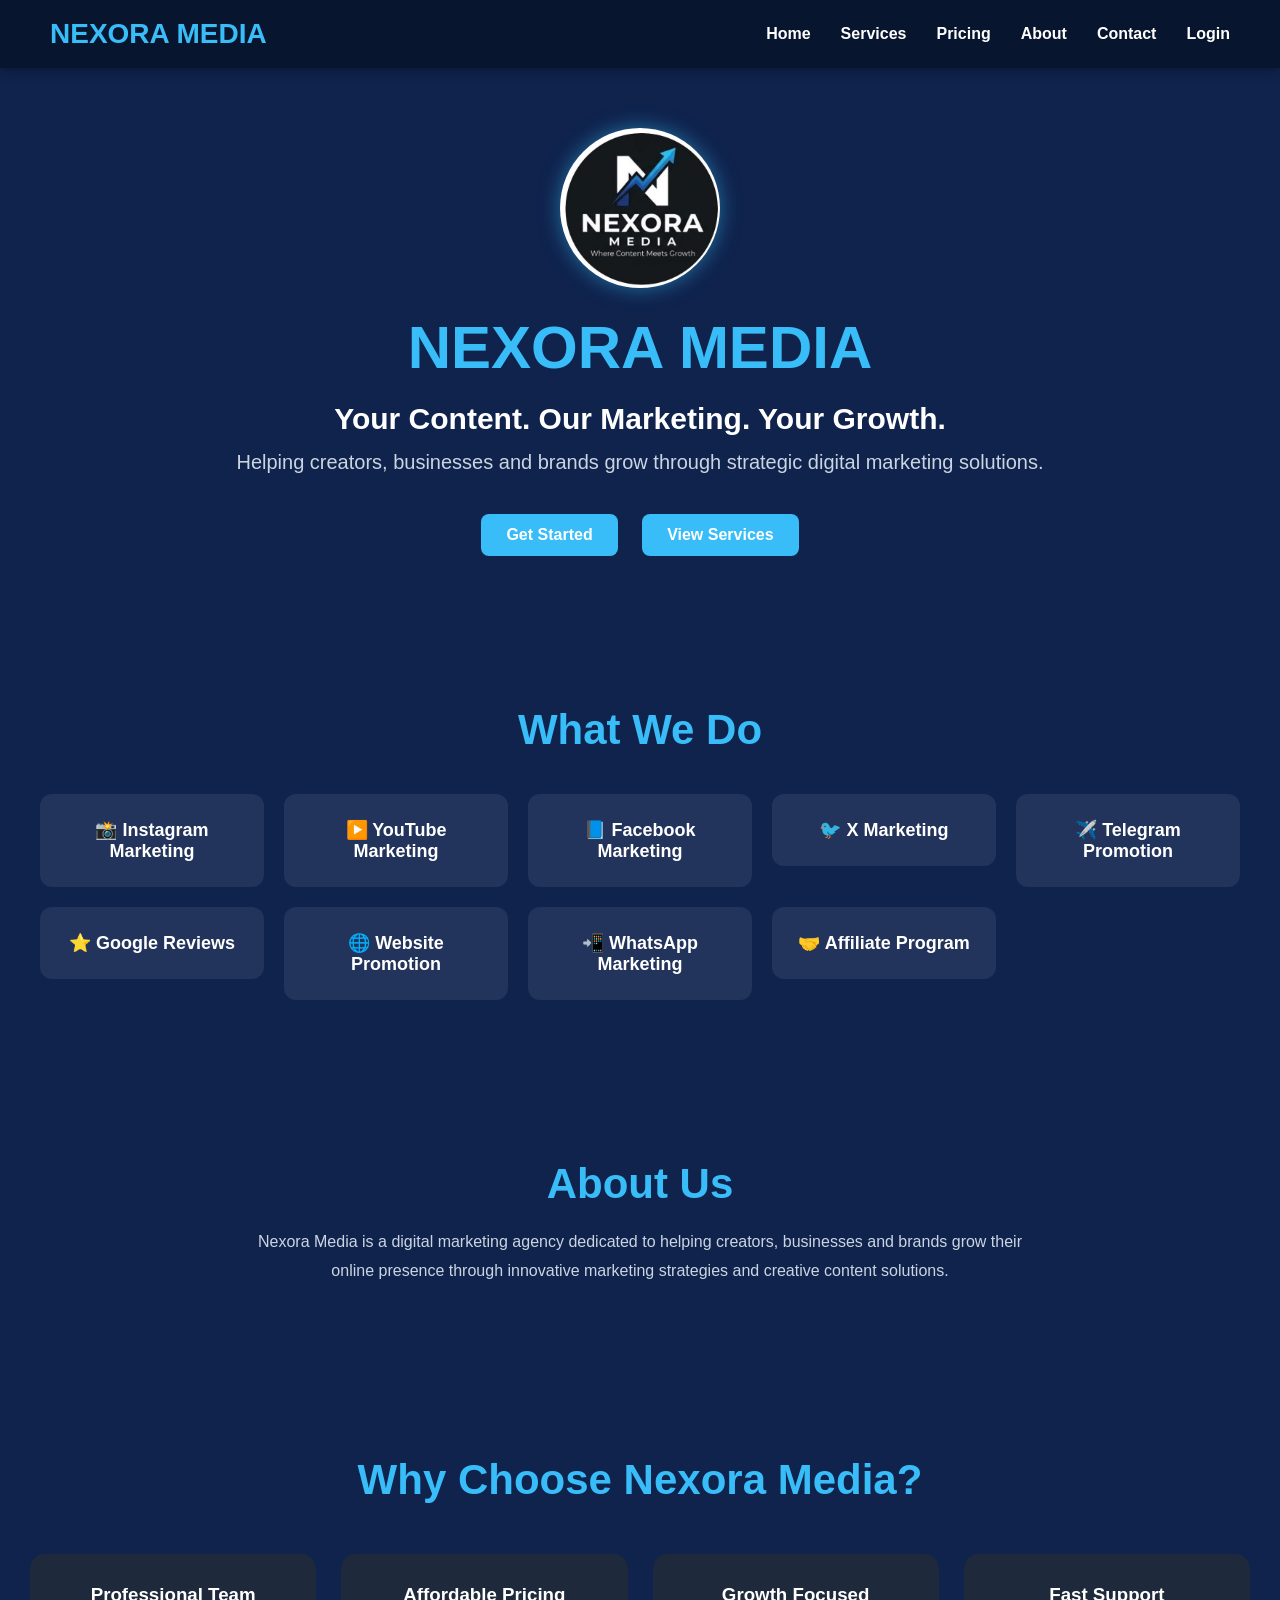
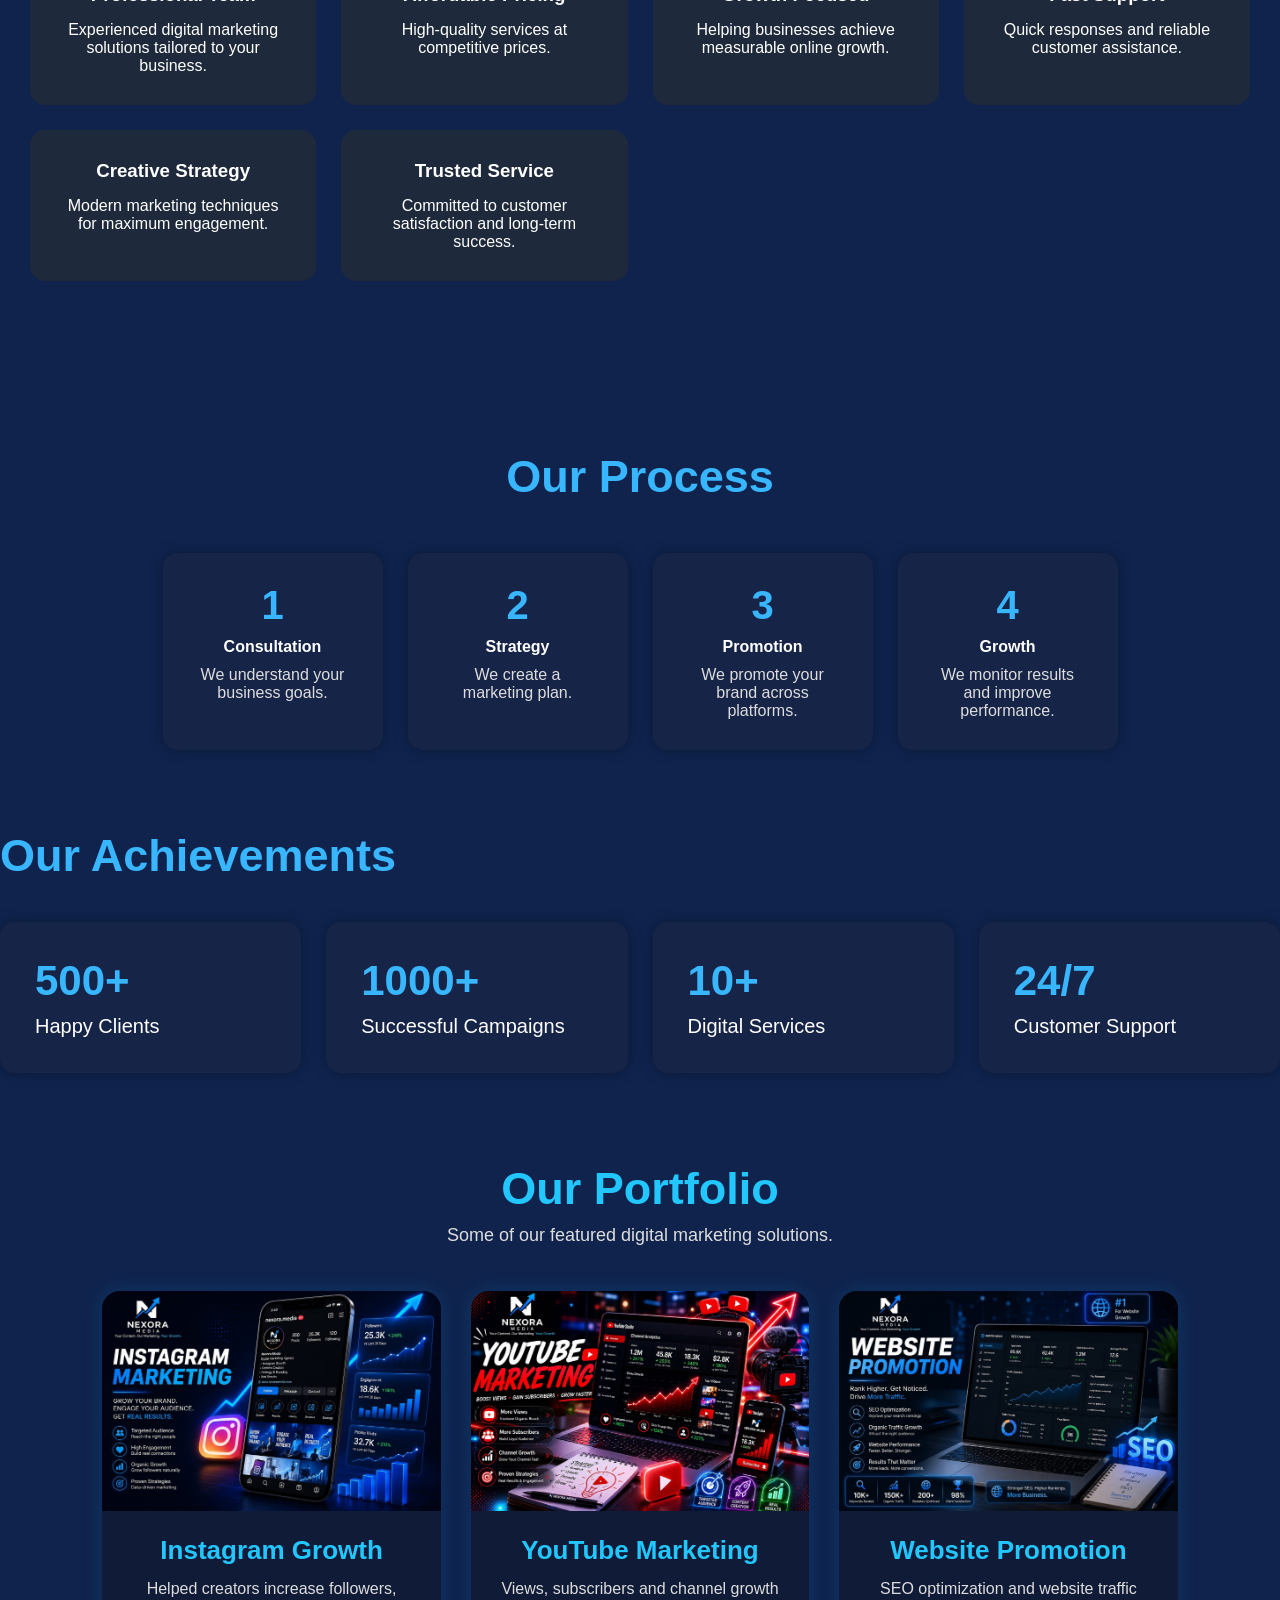
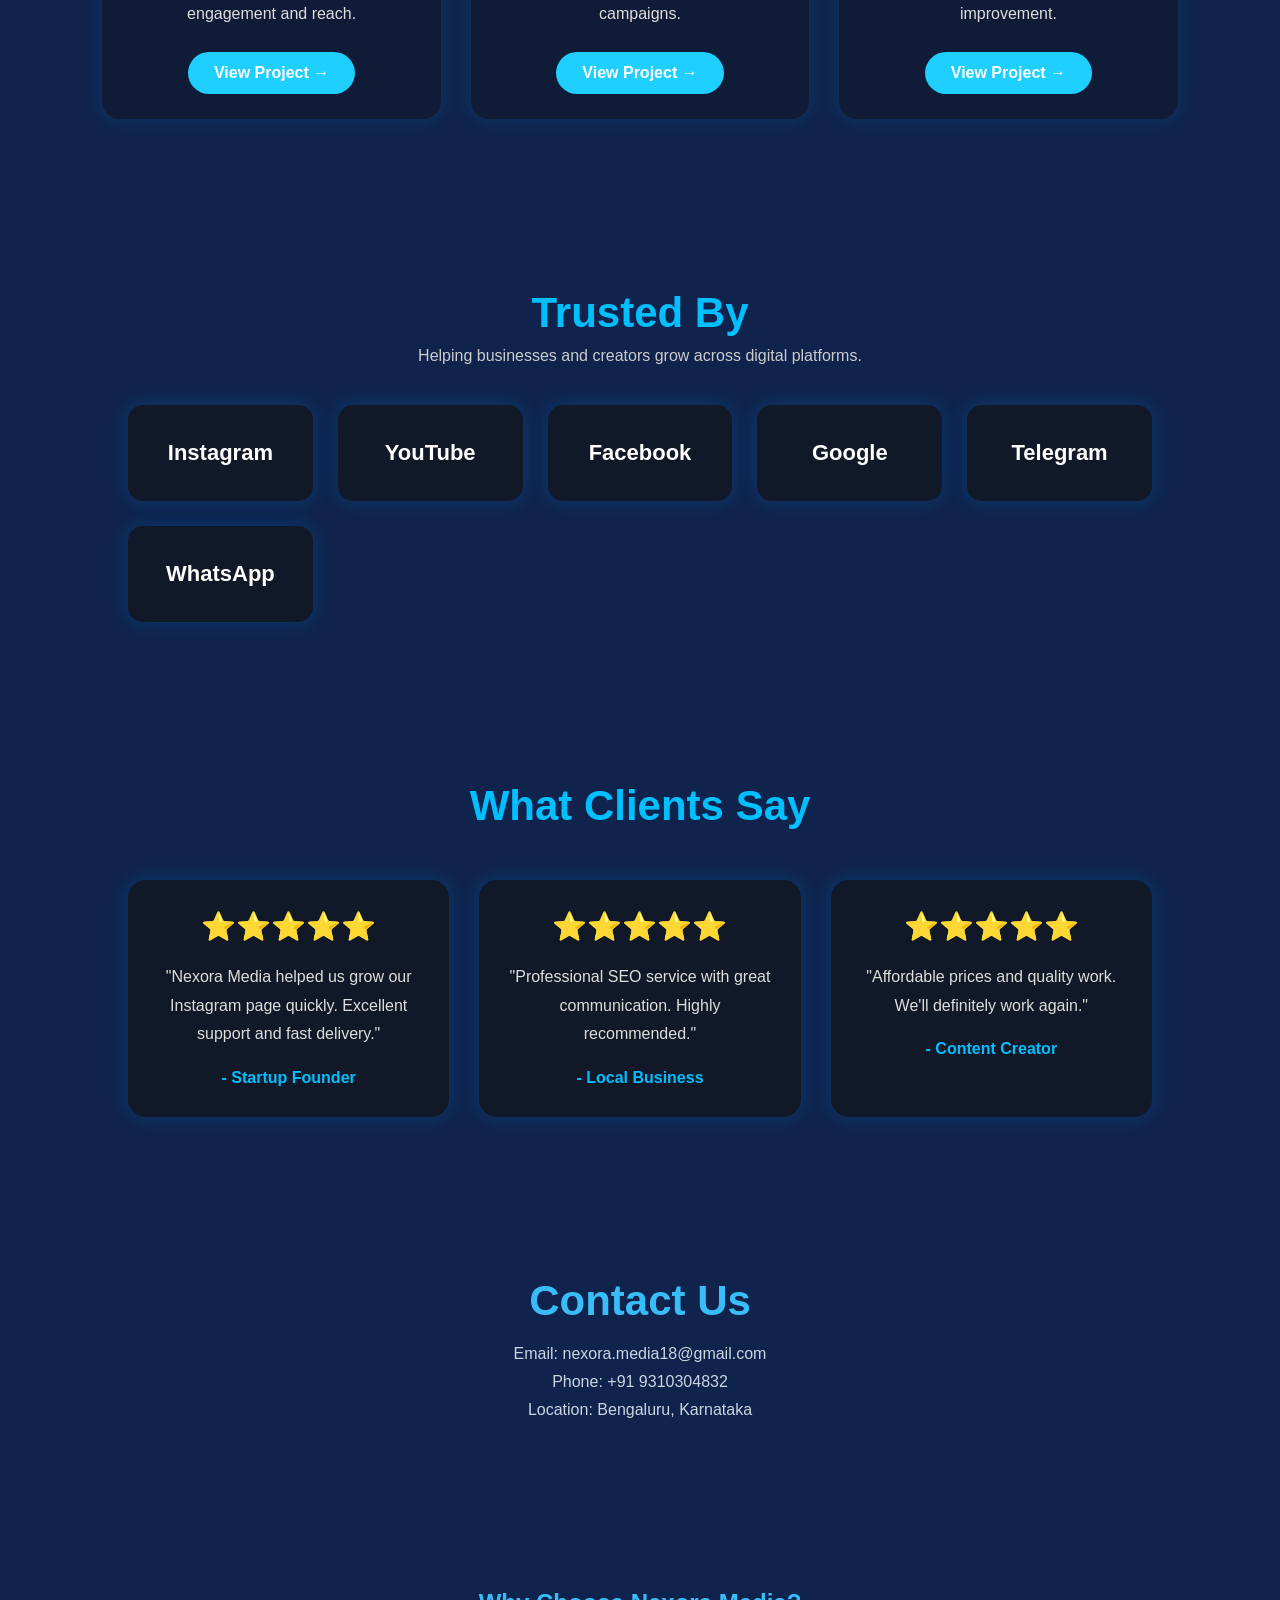
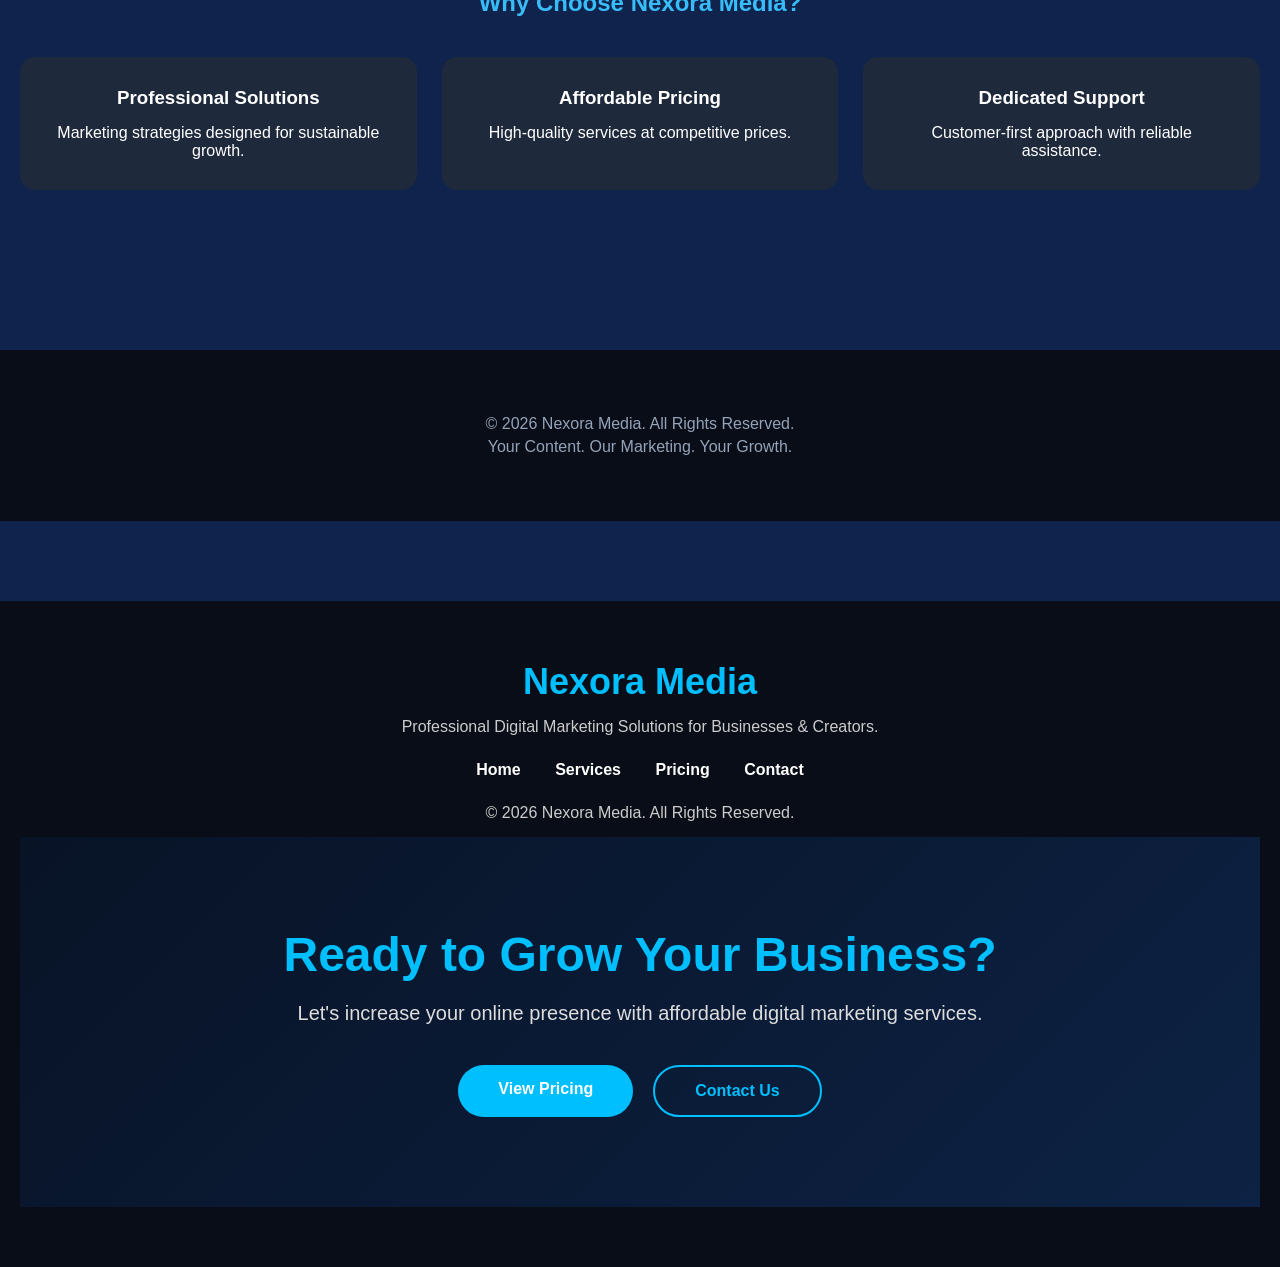
==== commit b1065d81: "have to continue....." ====
--- a/index.html
+++ b/index.html
@@ -19,6 +19,7 @@
         <li><a href="pricing.html">Pricing</a></li>
         <li><a href="#about">About</a></li>
         <li><a href="#contact">Contact</a></li>
+        <li><a href="login.html">Login</a></li>
     </ul>
 </nav>
 
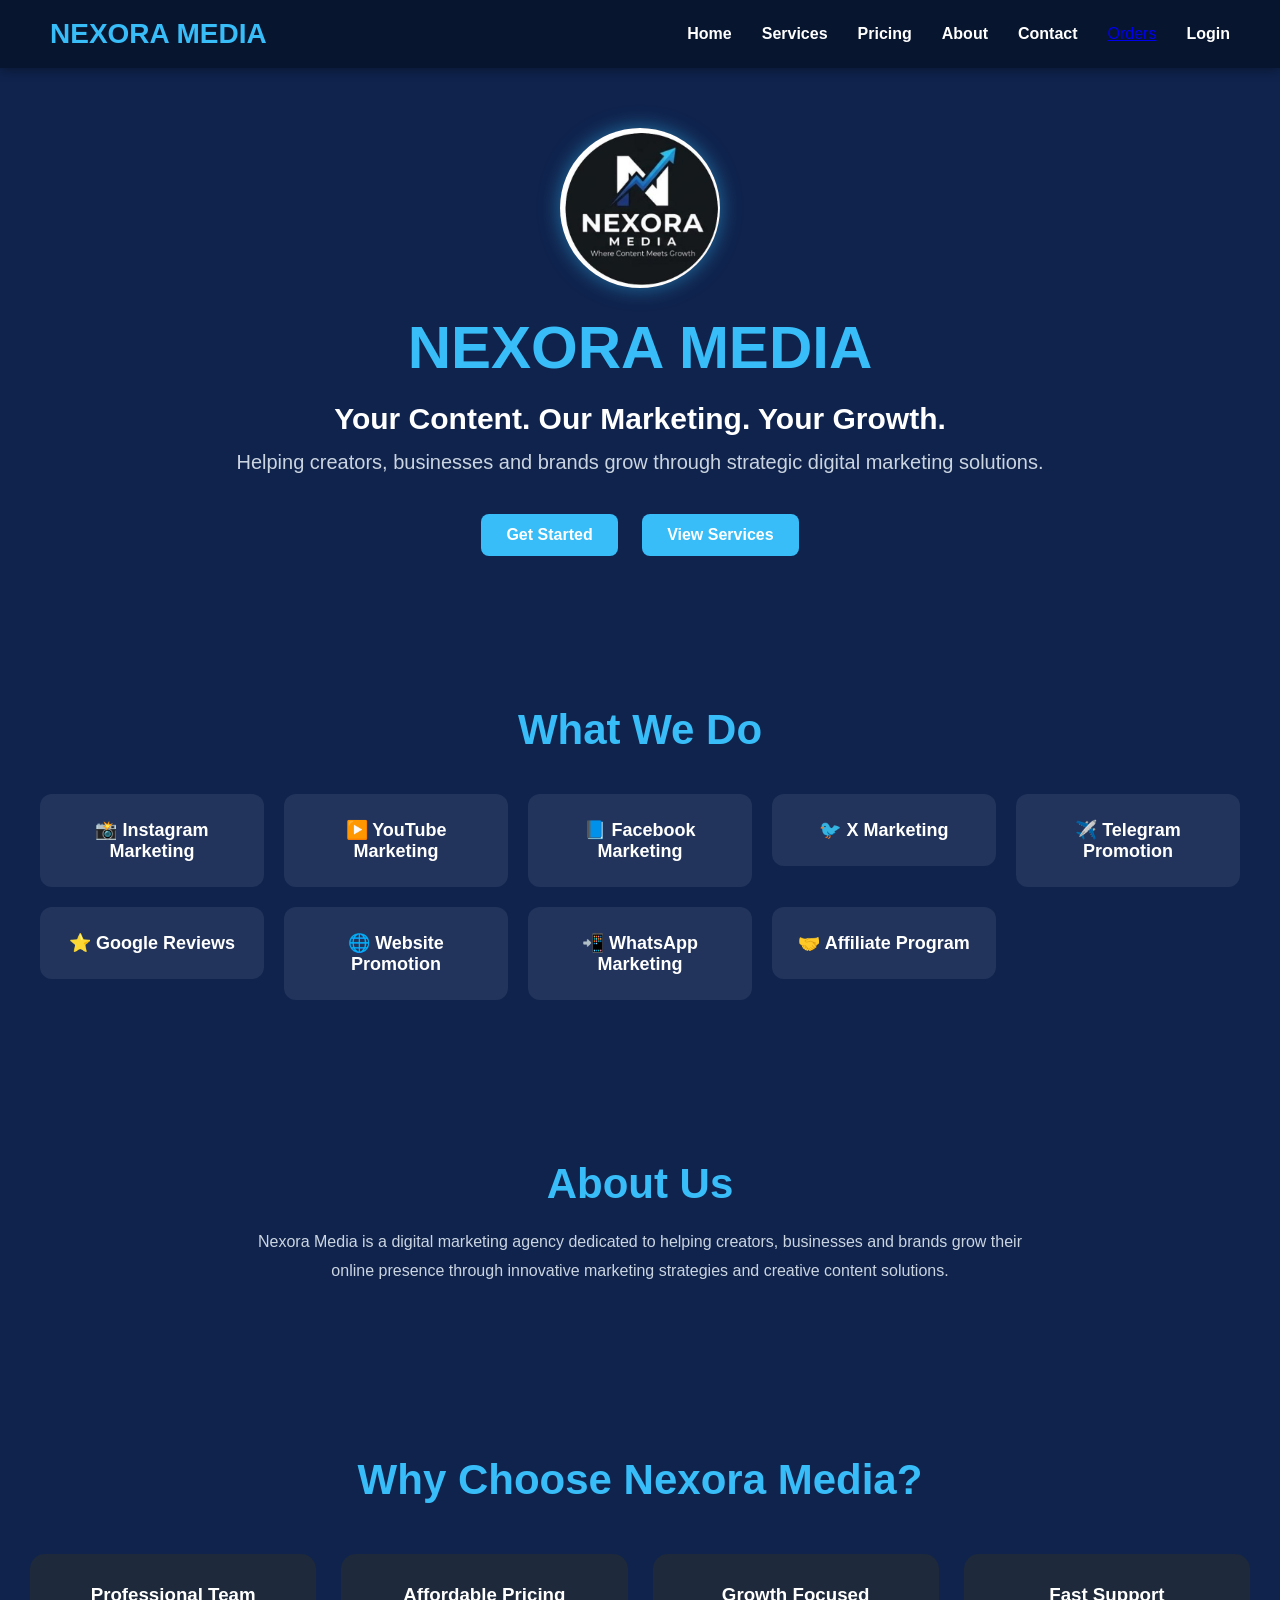
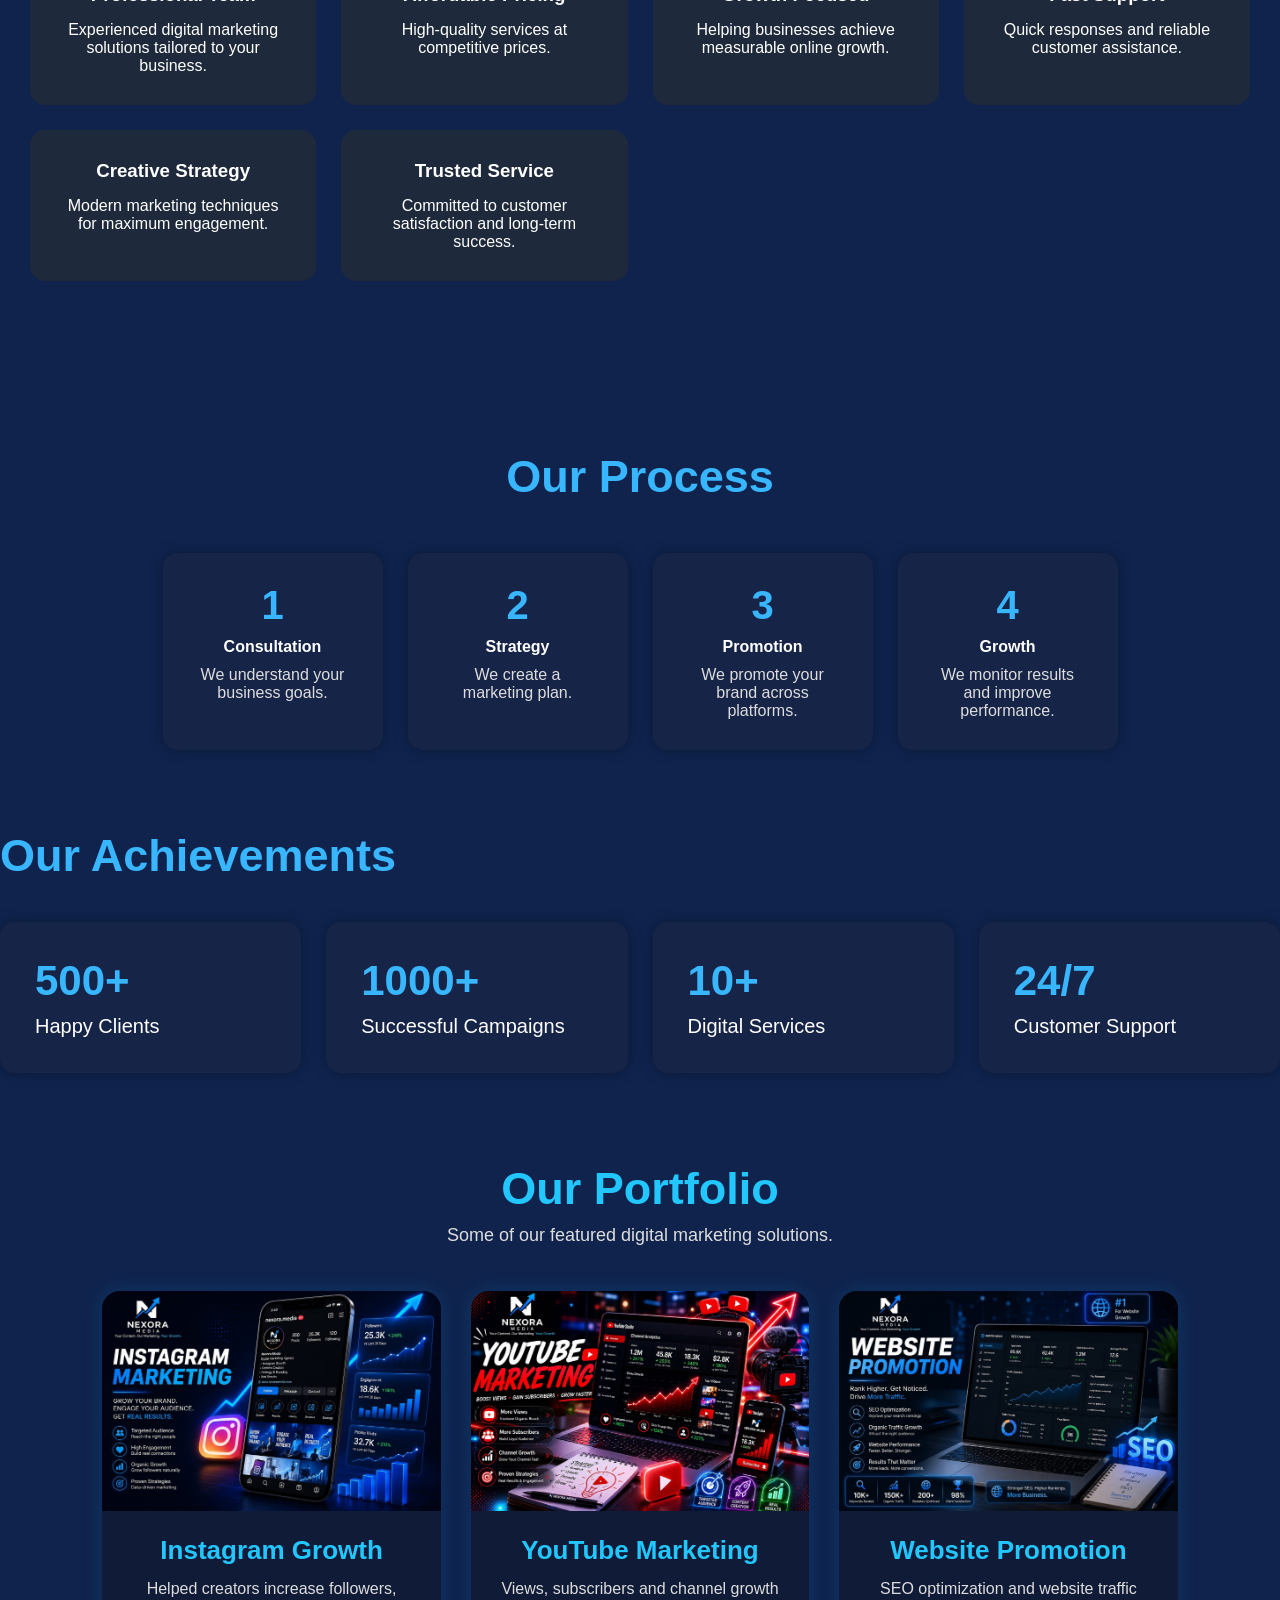
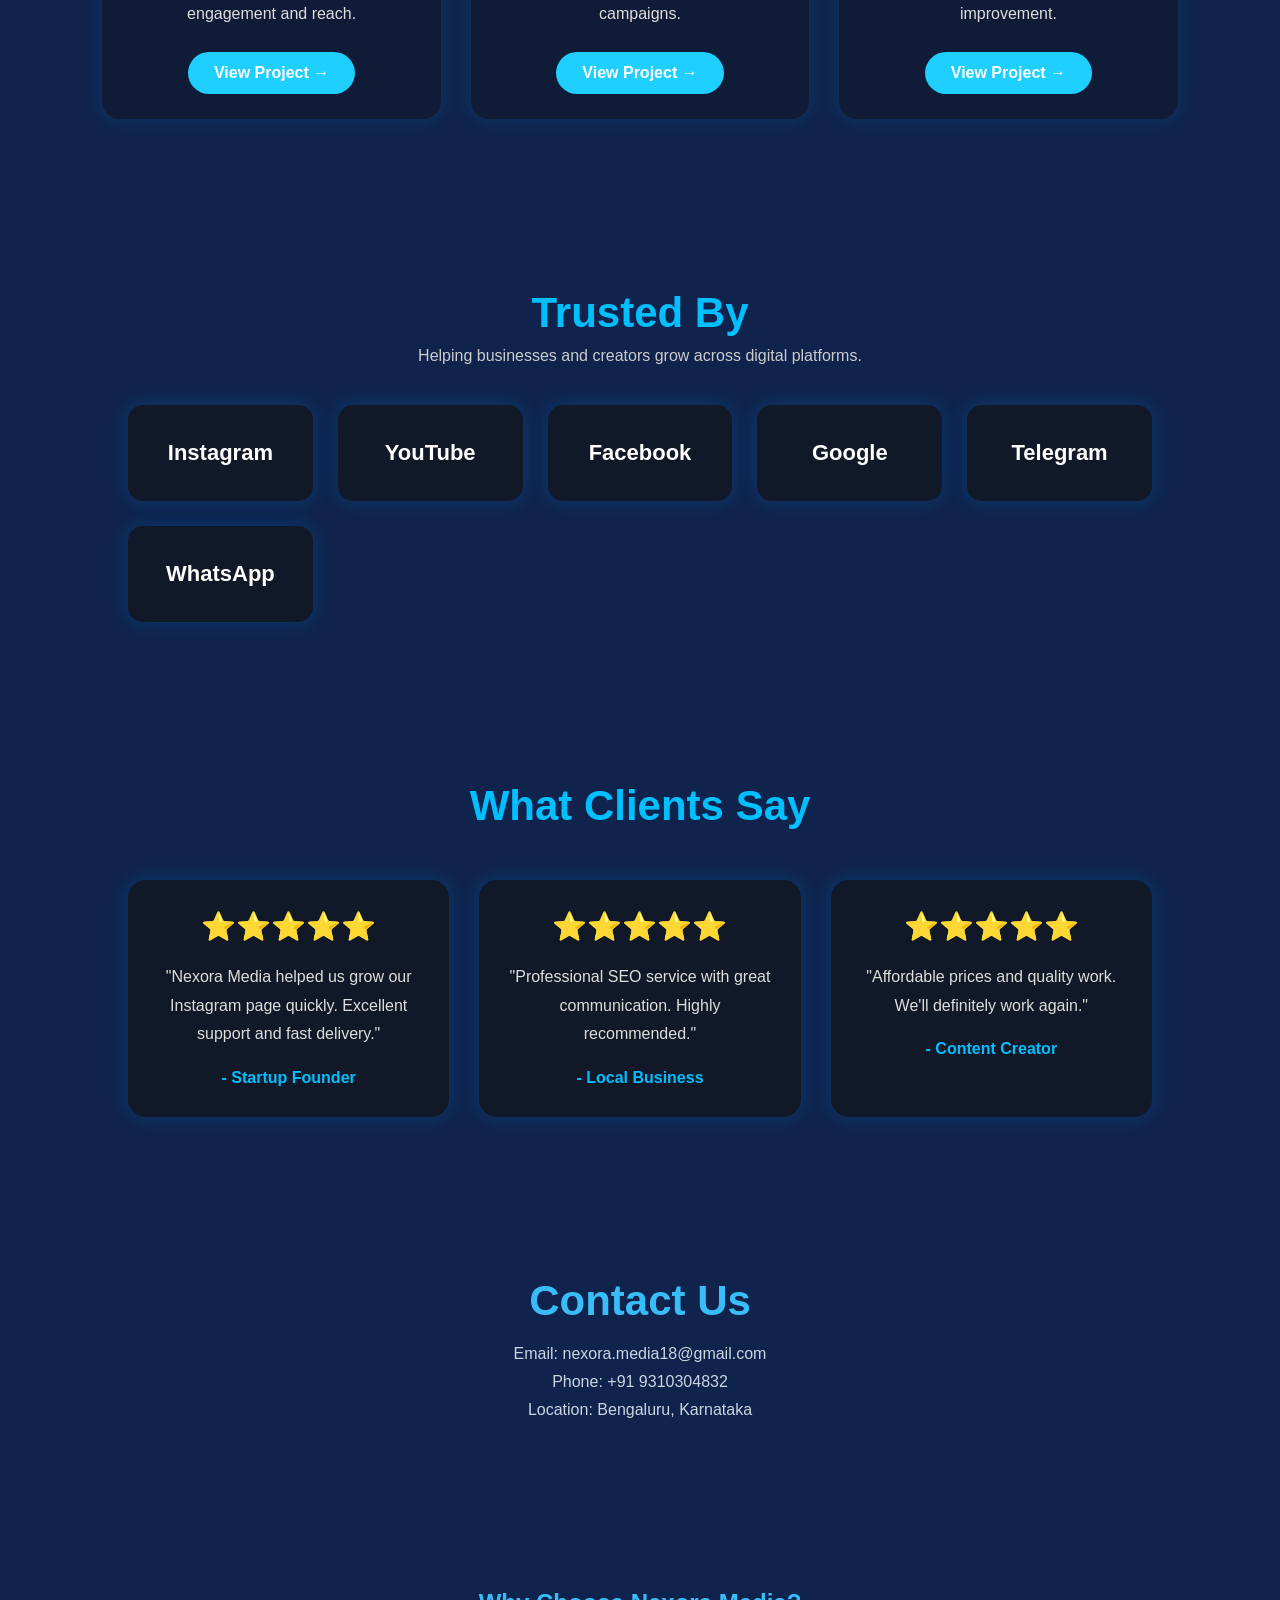
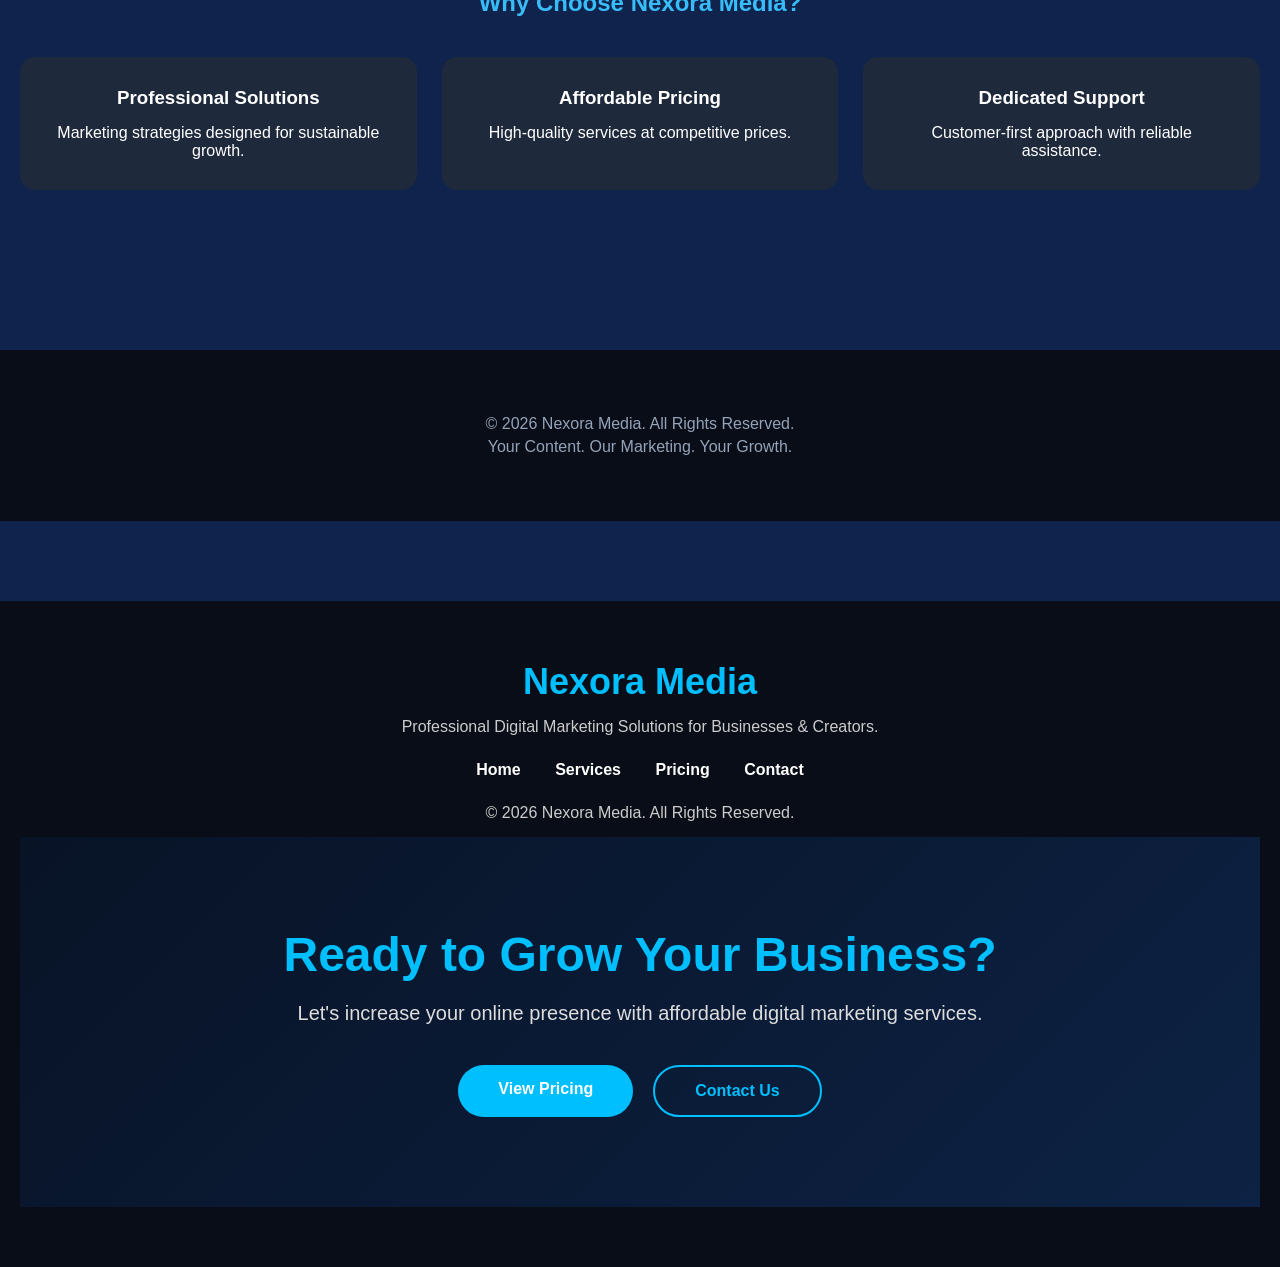
==== commit 674e4a28: "Nexora media V1 Final" ====
--- a/index.html
+++ b/index.html
@@ -19,6 +19,7 @@
         <li><a href="pricing.html">Pricing</a></li>
         <li><a href="#about">About</a></li>
         <li><a href="#contact">Contact</a></li>
+        <a href="orders.html">Orders</a>
         <li><a href="login.html">Login</a></li>
     </ul>
 </nav>
